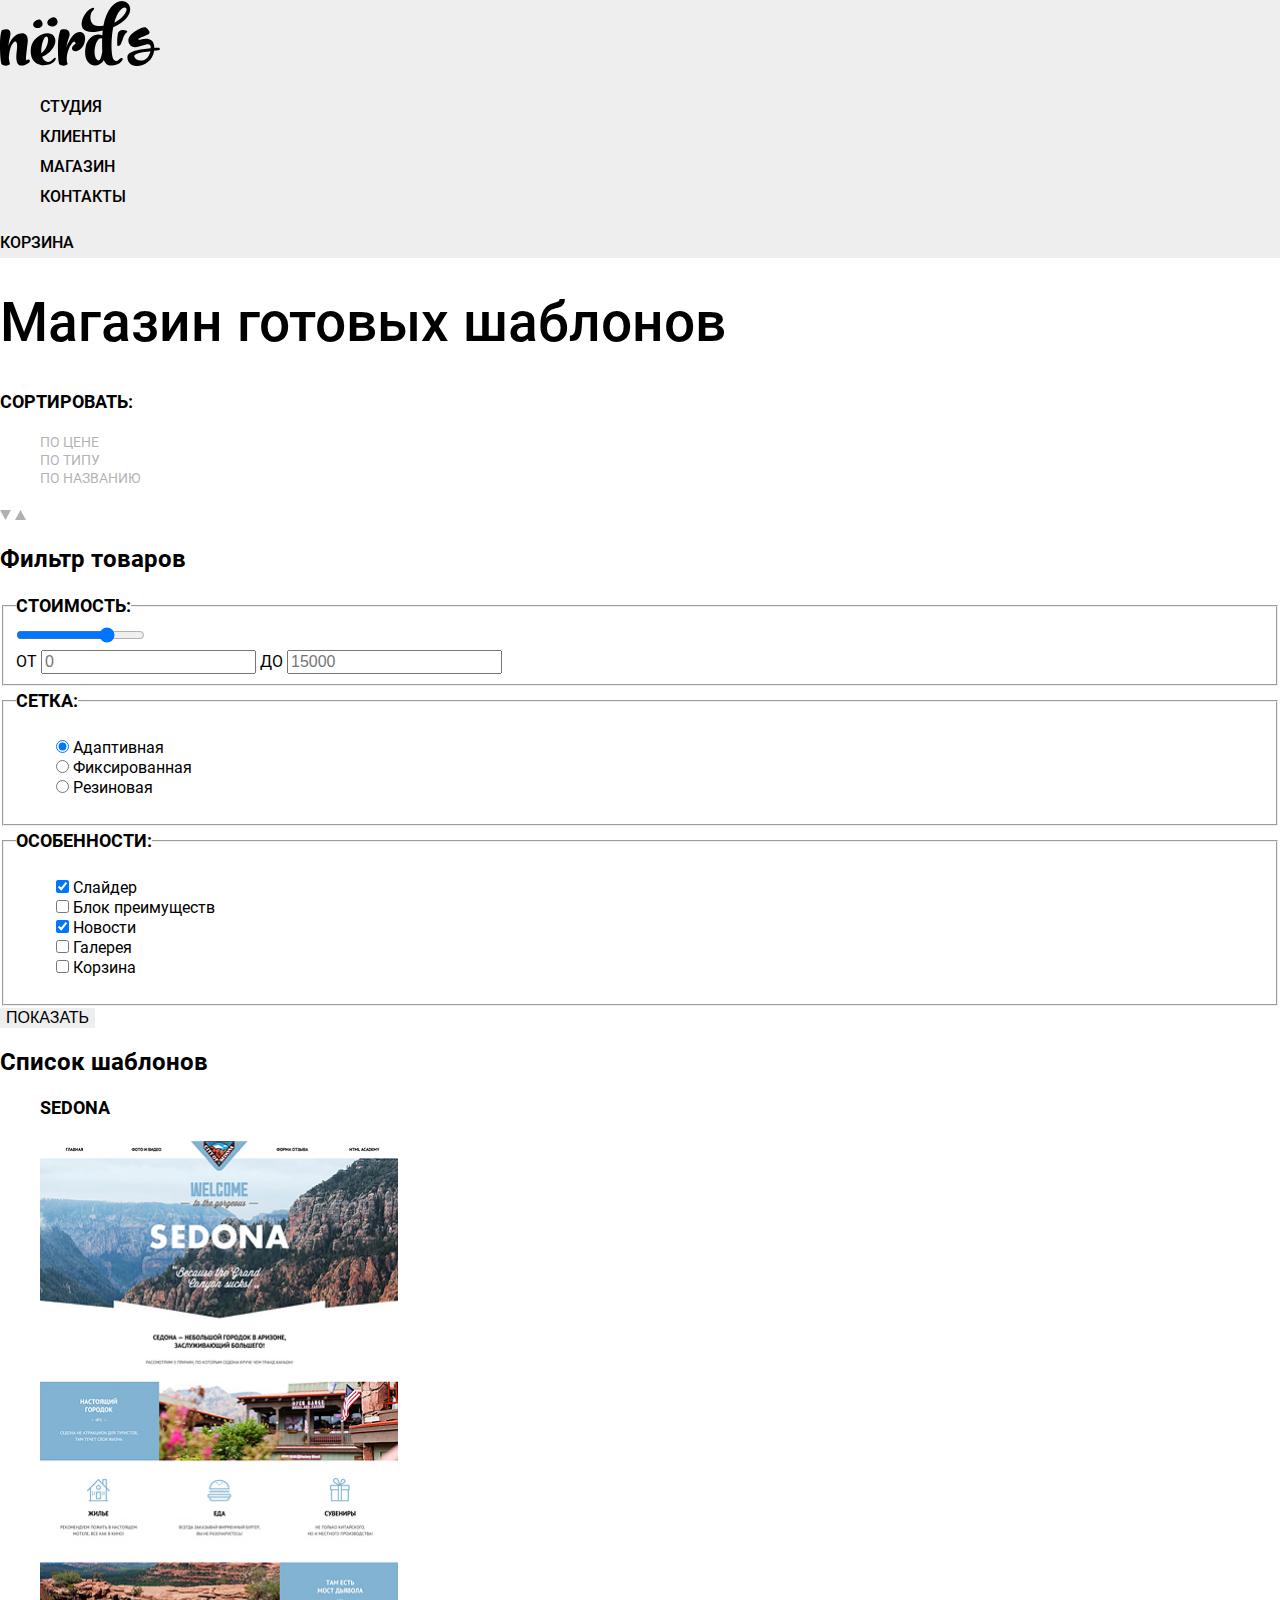
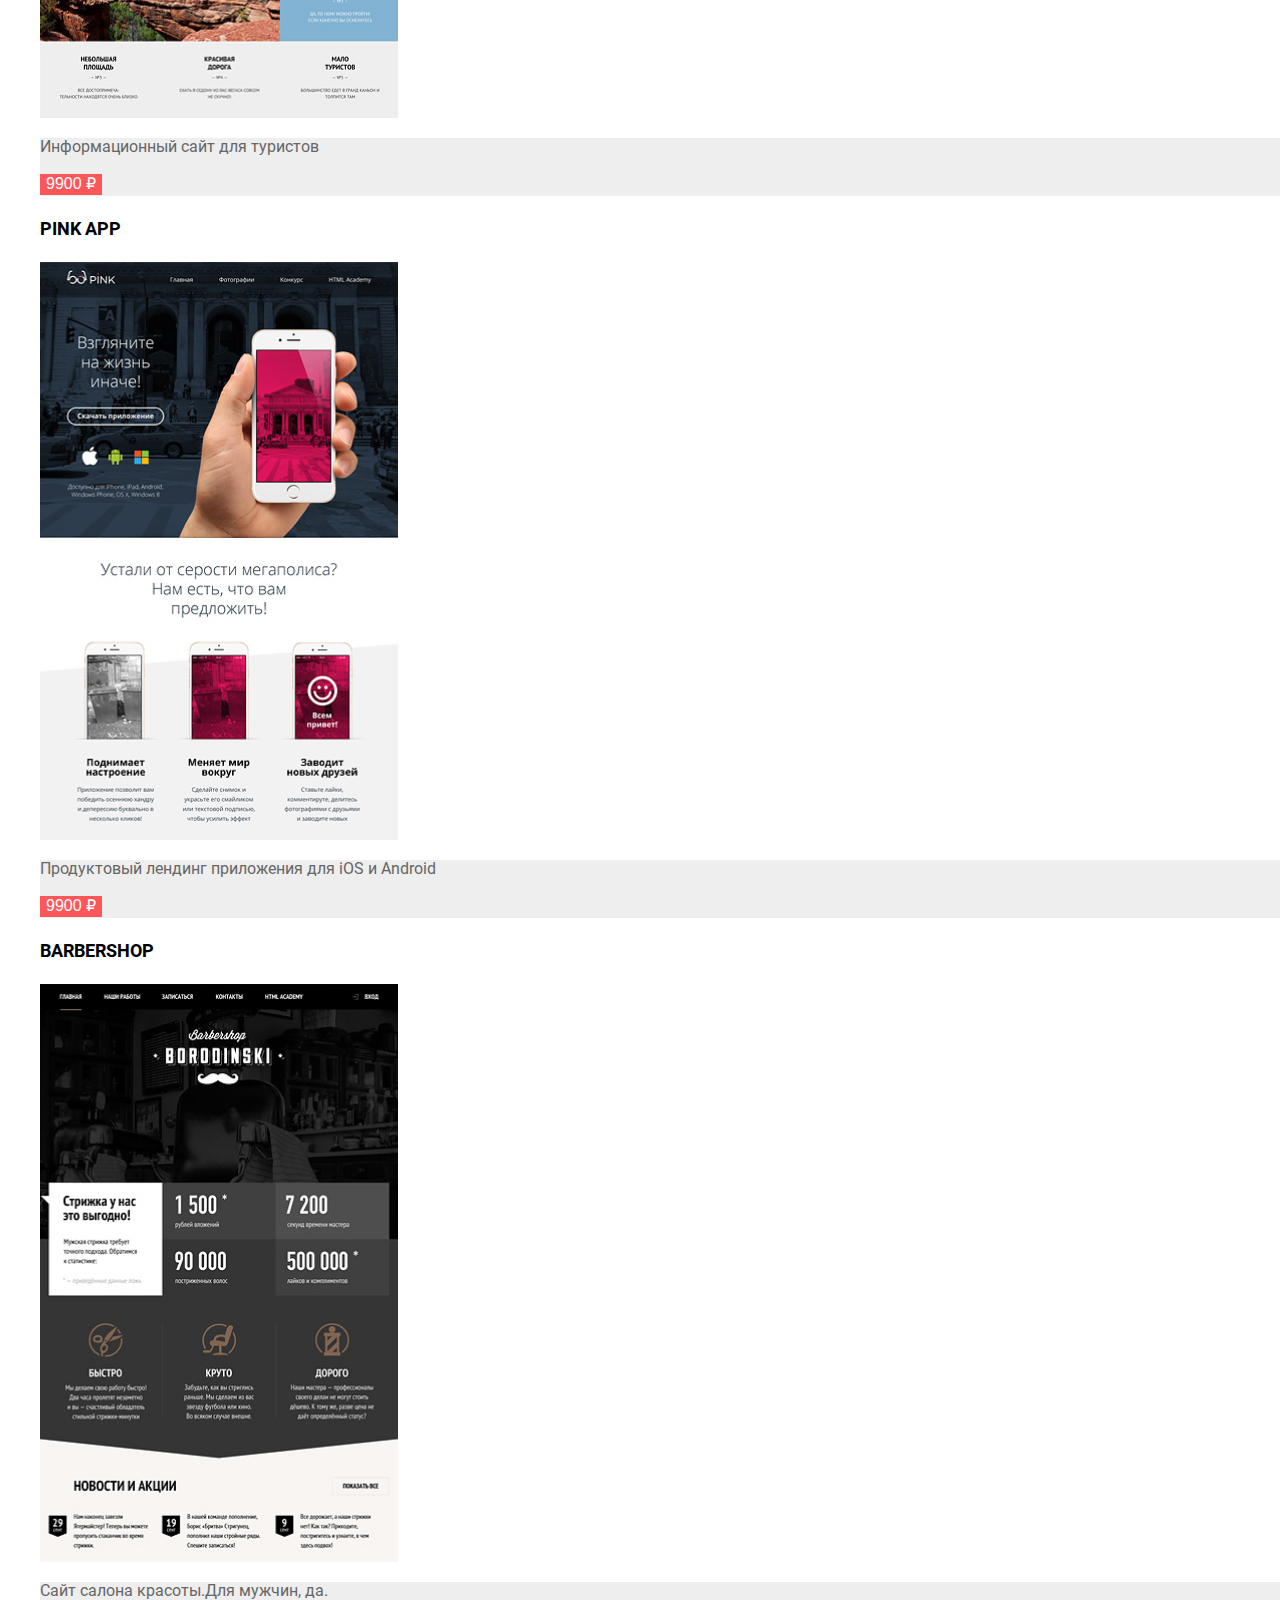
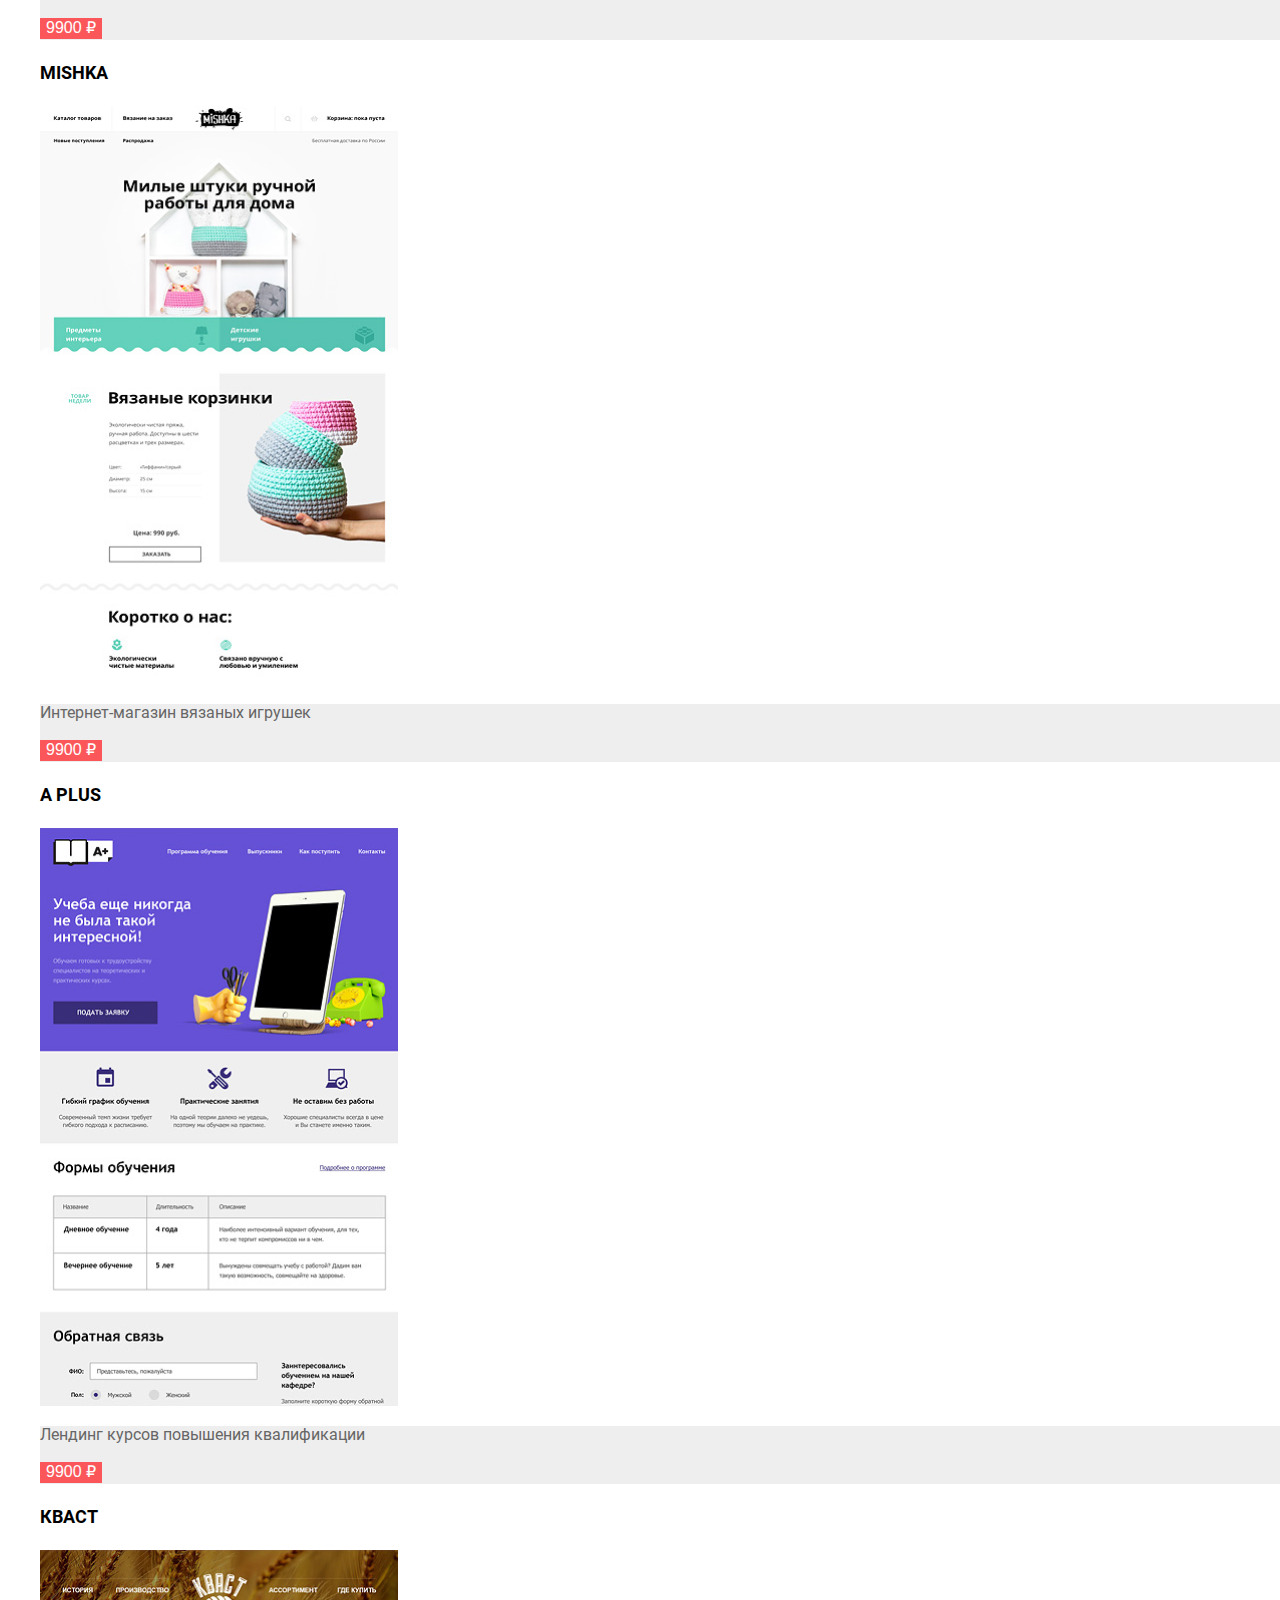
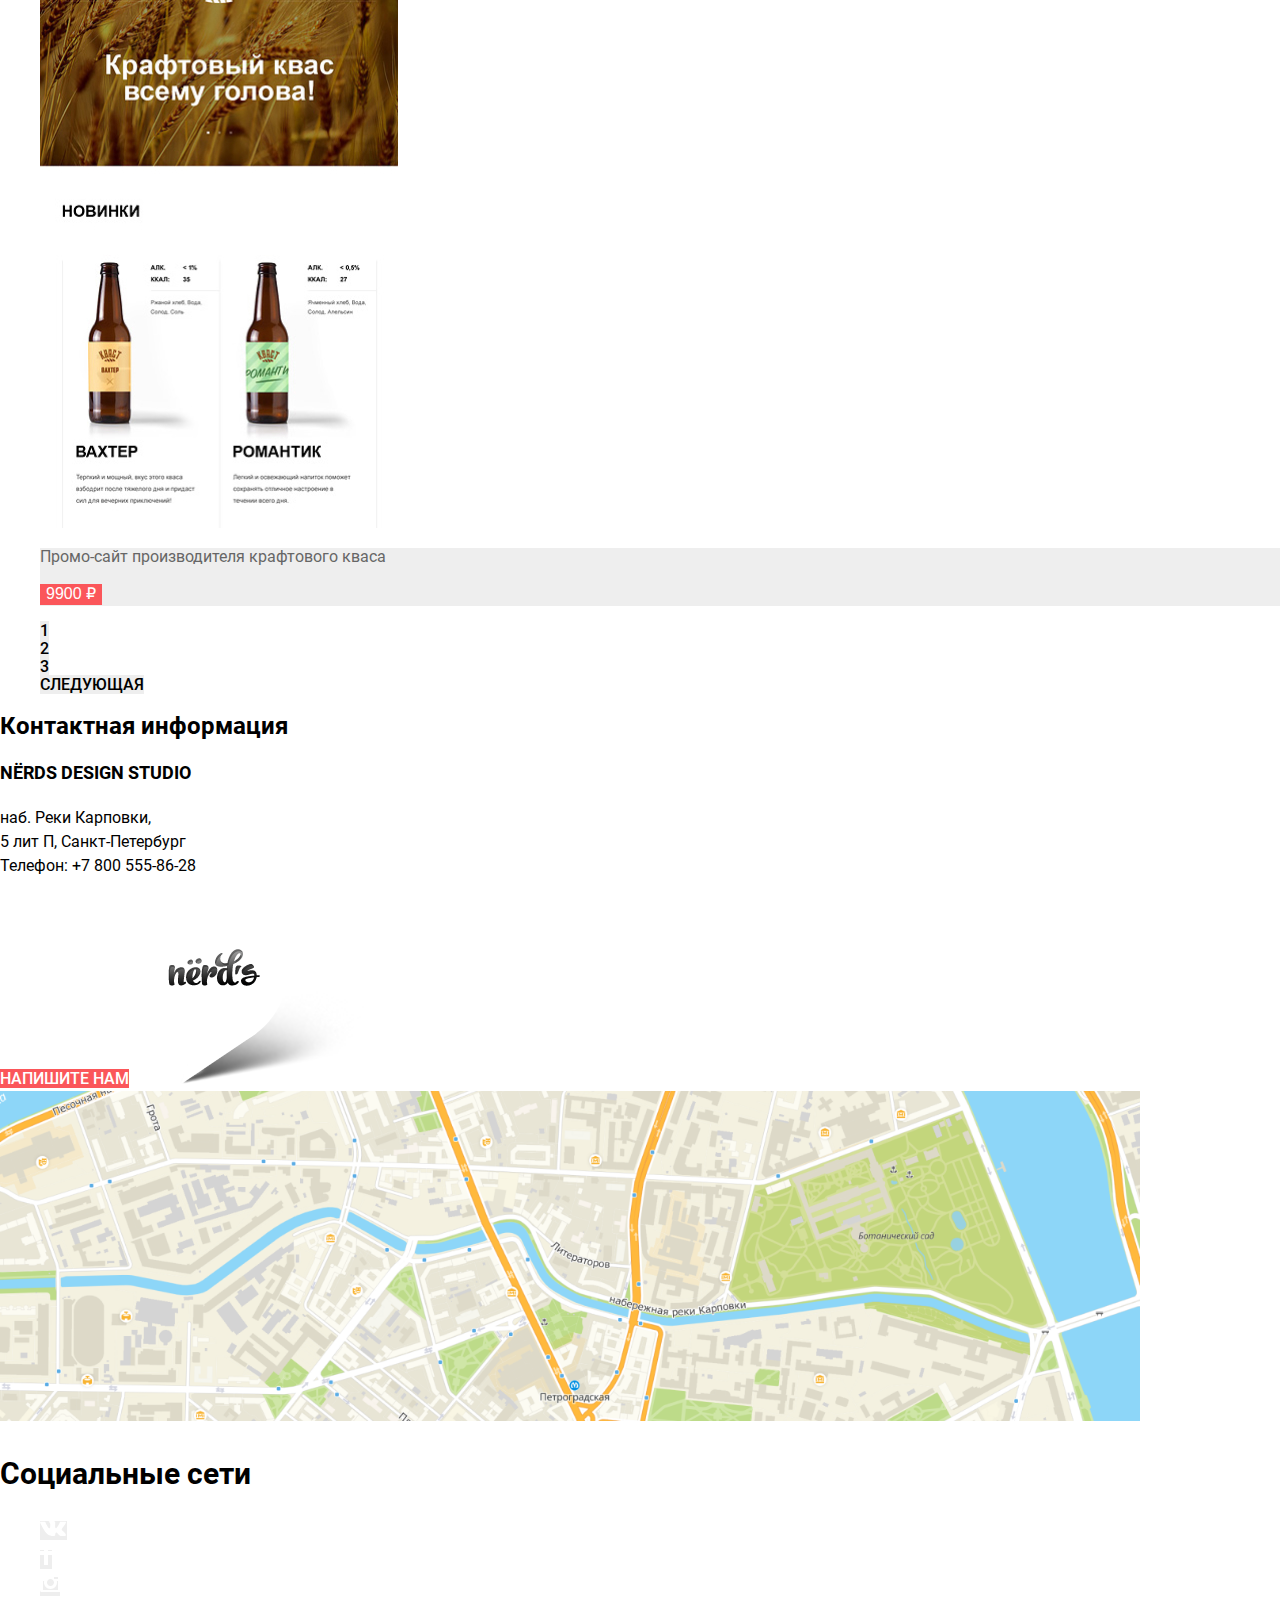
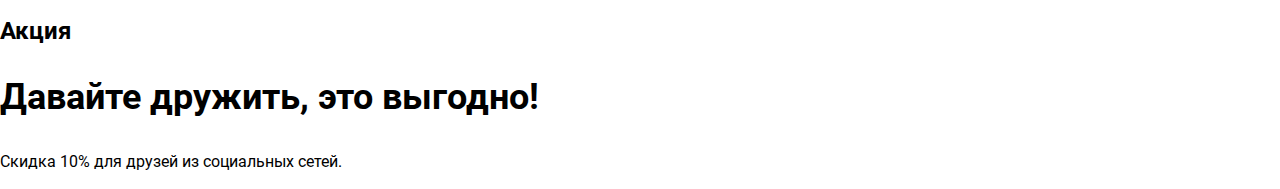
==== catalog.html @ 907a81f8 "стилизация страниц" ====
﻿<!DOCTYPE html>
<html class="page" lang="ru">
<head>
    <meta charset="utf-8">
    <title>HTML Academy: Нёрдс</title>
    <link href="normalize.css" rel="stylesheet">
    <link href="style.css" rel="stylesheet">
    <link rel="icon" href="favicon.ico">
    <link rel="icon" href="img/favicons/icon.svg" type="image/svg+xml">
    <link rel="apple-touch-icon" href="favicons/180.png">
    <link rel="manifest" href="manifest.webmanifest.js">
</head>
<body class="page-body">
    <header class="main-header">
        <nav class="main-navigation">
            <a class="main-header-logo" href="index.html">
                <img src="img/nerds-logo.svg" width="160" height="65" alt="Логотип Nerd's">
            </a>
            <ul class="site-navigation">
                <li><a>Студия</a></li>
                <li><a>Клиенты</a></li>
                <li><a class="current-page-selected">Магазин</a></li>
                <li><a>Контакты</a></li>
            </ul>
            <a class="basket-link" href="blank.html">Корзина</a>
        </nav>
    </header>

    <main class="page-catalog">
        <h1 class="page-title">Магазин готовых шаблонов</h1>
        <section class="sort">
            <h2 class="sorting-tag">Сортировать:</h2>
            <ul class="sort-list">
                <li class="sort-item selected"><a>По цене</a></li>
                <li class="sort-item"><a>По типу</a></li>
                <li class="sort-item"><a>По названию</a></li>
            </ul>
            <svg class="sort-item selected" width="11" height="10" viewBox="0 0 11 10" alt="Стрелка вниз"><path d="M5.5 10L0 0H11" /></svg>
            <svg width="11" height="10" viewBox="0 0 11 10" alt="Стрелка вверх"><path d="M5.5 0L0 10H11L5.5 0Z"/></svg>
        </section>

        <section class="filters">
            <h2>Фильтр товаров</h2>
            <form class="filter" method="get" action="https://echo.htmlacademy.ru">
                <fieldset>
                    <legend class="sorting-tag">Стоимость:</legend>
                    <div class="slide-container">
                        <input type="range" min="0" max="15000" value="11000" class="slider" id="product-range">
                    </div>
                    <div class="slide-range">
                    <label for="min-value">От</label>
                    <input id="min-value" type="search" name="min-value" placeholder="0">
                    <label for="min-value">До</label>
                    <input id="max-value" type="search" name="max-value" placeholder="15000">
                    </div>
                </fieldset>

                <fieldset>
                    <legend class="sorting-tag">Сетка:</legend>
                    <ul>
                        <li class="filter-option">
                            <input class="filter-input-radio filter-input" type="radio" name="adapt" value="adaptive" id="filter-adapt" checked>
                            <label for="filter-adapt">Адаптивная</label>
                        </li>
                        <li class="filter-option">
                            <input class="filter-input-radio filter-input" type="radio" name="fix" value="fixed" id="filter-fix">
                            <label for="filter-fix">Фиксированная</label>
                        </li>
                        <li class="filter-option">
                            <input class="filter-input-radio filter-input" type="radio" name="rubber" value="changing" id="filter-rubber">
                            <label for="filter-rubber">Резиновая</label>
                        </li>
                    </ul>
                </fieldset>

                <fieldset>
                    <legend class="sorting-tag">Особенности:</legend>
                    <ul>
                        <li class="filter-option">
                            <input class="filter-input-checkbox filter-input" type="checkbox" name="slider" id="filter-slider" checked>
                            <label for="filter-slider">Слайдер</label>
                        </li>
                        <li class="filter-option">
                            <input class="filter-input-checkbox filter-input" type="checkbox" name="advantages" id="filter-advantages">
                            <label for="filter-advantages">Блок преимуществ</label>
                        </li>
                        <li class="filter-option">
                            <input class="filter-input-checkbox filter-input" type="checkbox" name="news" id="filter-news" checked>
                            <label for="filter-news">Новости</label>
                        </li>
                        <li class="filter-option">
                            <input class="filter-input-checkbox filter-input" type="checkbox" name="gallery" id="filter-gallery">
                            <label for="filter-gallery">Галерея</label>
                        </li>
                        <li class="filter-option">
                            <input class="filter-input-checkbox filter-input" type="checkbox" name="cart" id="filter-cart">
                            <label for="filter-cart">Корзина</label>
                        </li>
                    </ul>
                </fieldset>
                <button class="filter-button" type="submit">Показать</button>
            </form>
        </section>

        <section class="catalog">
            <h2>Список шаблонов</h2>
            <ul class="catalog-list">
                <li class="catalog-item">
                    <h3 class="catalog-item-title"><a href="product.html">Sedona</a></h3>
                    <p class="catalog-item-image">
                        <img src="img/img-sedona.jpg" width="358" height="578" alt="Шаблон сайта «Sedona»">
                    </p>
                    <div class="catalog-background">
                        <p>Информационный сайт для туристов</p>
                        <button class="button" type="button">9900 ₽</button>
                    </div>
                </li>
                <li class="catalog-item">
                    <h3 class="catalog-item-title"><a href="product.html">Pink App</a></h3>
                    <p class="catalog-item-image">
                        <img src="img/img-pink.jpg" width="358" height="578" alt="Шаблон продуктового лендинга приложения «Pink App»">
                    </p>
                    <div class="catalog-background">
                        <p> Продуктовый лендинг приложения для iOS и Android </p>
                        <button class="button" type="button">9900 ₽</button>
                    </div>
                </li>
                <li class="catalog-item">
                    <h3 class="catalog-item-title"><a href="product.html">Barbershop</a></h3>
                    <p class="catalog-item-image">
                        <img src="img/img-barbershop.jpg" width="358" height="578" alt="Шаблон сайта «Borodinski»">
                    </p>
                    <div class="catalog-background">
                        <p>Сайт салона красоты.Для мужчин, да.</p>
                        <button class="button" type="button">9900 ₽</button>
                    </div>
                </li>
                <li class="catalog-item">
                    <h3 class="catalog-item-title"><a href="product.html">Mishka</a></h3>
                    <p class="catalog-item-image">
                        <img src="img/img-mishka.jpg" width="358" height="578" alt="Шаблон сайта «Mishka">
                    </p>
                    <div class="catalog-background">
                        <p> Интернет-магазин вязаных игрушек </p>
                        <button class="button" type="button">9900 ₽</button>
                    </div>
                </li>
                <li class="catalog-item">
                    <h3 class="catalog-item-title"><a href="product.html">A Plus</a></h3>
                    <p class="catalog-item-image">
                        <img src="img/img-aplus.jpg" width="358" height="578" alt="Шаблон сайта «A+»">
                    </p>
                    <div class="catalog-background">
                        <p>Лендинг курсов повышения квалификации </p>
                        <button class="button" type="button">9900 ₽</button>
                    </div>
                </li>
                <li class="catalog-item">
                    <h3 class="catalog-item-title"><a href="product.html">Кваст</a></h3>
                    <p class="catalog-item-image">
                        <img src="img/img-kvast.jpg" width="358" height="578" alt="Шаблон промо-сайта «Кваст»">
                    </p>
                    <div class="catalog-background">
                        <p>Промо-сайт производителя крафтового кваса </p>
                        <button class="button" type="button">9900 ₽</button>
                    </div>
                </li>
            </ul>
            <ul class="pagination-list">
                <li class="pagination-item current">
                    <a >1</a>
                </li>
                <li class="pagination-item">
                    <a href="#">2</a>
                </li>
                <li class="pagination-item">
                    <a href="#">3</a>
                </li>
                <li class="pagination-item next">
                    <a href="#">Следующая</a>
                </li>
            </ul>
        </section>
    </main>

<footer class="main-footer">
    <section class="footer-contacts">
        <h2>Контактная информация</h2>
        <h3>NЁRDS DESIGN STUDIO</h3>
        <p>
            наб. Реки Карповки,<br>
            5 лит П, Санкт-Петербург<br>
            Телефон: <a class="footer-phone" href="tel:+78005558628">+7 800 555-86-28</a>
        </p>
        <a class="button" href="blank.html">Напишите нам</a>
        <img src="img/map-marker.png" width="231" height="190" alt="Логотип на карте">
        <img src="img/map.png" width="1140" height="416" alt="Карта">

    </section>
    <section class="footer-social">
        <h2>Социальные сети</h2>
        <ul>
            <li>
                <a class="social-button" href="#" title="Вконтакте">
                    <svg width="27" height="15" viewBox="0 0 27 15"><path d="M16.138 11.51C17.094 11.201 18.318 13.55 19.621 14.449C20.599 15.13 21.348 14.983 21.348 14.983L24.821 14.933C24.821 14.933 26.636 14.821 25.778 13.379C25.707 13.259 25.275 12.31 23.193 10.357C21.016 8.31404 21.311 8.64504 23.932 5.11304C25.529 2.96004 26.168 1.64504 25.968 1.08504C25.776 0.546037 24.603 0.686037 24.603 0.686037L20.69 0.713037C20.309 0.714037 19.986 0.832037 19.839 1.22804C19.836 1.23204 19.218 2.89404 18.394 4.30704C16.653 7.29604 15.958 7.45504 15.67 7.26804C15.009 6.83504 15.176 5.53104 15.176 4.60404C15.176 1.70704 15.608 0.499037 14.33 0.187037C13.903 0.0830374 13.591 0.0150374 12.502 0.00503741C11.11 -0.0159626 9.92797 0.00503743 9.25797 0.334037C8.81297 0.557037 8.47197 1.04604 8.67897 1.07404C8.93897 1.10904 9.52197 1.23404 9.83397 1.66004C10.235 2.21204 10.223 3.44904 10.223 3.44904C10.223 3.44904 10.452 6.86004 9.68297 7.28304C9.15497 7.57304 8.43297 6.98104 6.87997 4.26704C6.08697 2.87904 5.48797 1.34504 5.48797 1.34504C5.48797 1.34504 5.37197 1.06004 5.16197 0.904037C4.91197 0.719037 4.56197 0.660037 4.56197 0.660037L0.84797 0.684037C0.84797 0.684037 0.28997 0.700037 0.0849697 0.946037C-0.0970303 1.16404 0.0699697 1.61404 0.0699697 1.61404C0.0699697 1.61404 2.97897 8.49504 6.27297 11.961C9.29297 15.143 12.725 14.932 12.725 14.932H14.28C14.28 14.932 14.749 14.878 14.989 14.62C15.213 14.38 15.203 13.929 15.203 13.929C15.203 13.929 15.172 11.82 16.138 11.51Z"/></svg>
                </a>
            </li>
            <li>
                <a class="social-button" href="#" title="Фейсбук">
                    <svg width="12" height="22" viewBox="0 0 12 22"><path d="M12 4V0H8C5.79086 0 4 1.79086 4 4V8H0V12H4V22H8V12H12V8H8V4H12Z"/></svg>
                </a>
            </li>
            <li>
                <a class="social-button" href="#" title="Инстаграм">
                    <svg width="20" height="20" viewBox="0 0 20 20"><path fill-rule="evenodd" clip-rule="evenodd" d="M3 0H18C19.65 0 21 1.35 21 3V18C21 19.65 19.65 21 18 21H3C1.35 21 0 19.65 0 18V3C0 1.35 1.35 0 3 0ZM14 10.5C14 8.57 12.43 7 10.5 7C8.57 7 7 8.57 7 10.5C7 12.43 8.57 14 10.5 14C12.43 14 14 12.43 14 10.5ZM3 18V9H4.181C4.0626 9.49127 4.00186 9.99467 4 10.5C4 14.0899 6.91015 17 10.5 17C14.0899 17 17 14.0899 17 10.5C16.9986 9.99464 16.9379 9.49118 16.819 9H18V18H3ZM14 7H18V3H14V7Z"/></svg>
                </a>
            </li>
        </ul>
    </section>
    <section class="discount">
        <h2>Акция</h2>
        <h3>Давайте дружить, это выгодно!</h3>
        <p>Скидка 10% для друзей из социальных сетей.</p>
    </section>
</footer>
</body>
</html>
---- style.css ----
@font-face {
  font-family: "Roboto";
  font-weight: 400;
  src: local("Roboto"), url("fonts/roboto.woff2") format("woff2"), url("fonts/roboto.woff") format("woff");
}

@font-face {
  font-family: "Roboto";
  font-weight: 500;
  src: local("Roboto Medium"), url("fonts/robotomedium.woff2") format("woff2"), url("fonts/robotomedium.woff") format("woff");
}

@font-face {
  font-family: "Roboto";
  font-weight: 700;
  src: local("Roboto Bold"), url("fonts/robotobold.woff2") format("woff2"), url("fonts/robotobold.woff") format("woff");
}

:root {
  --basic-grey: #EEEEEE;
  --basic-light-grey: #666666;
  --basic-black: #000000;
  --basic-red: #FB565A;
  --basic-green: #00CA74;
  --basic-yellow: #EFC849;
  --basic-white: #ffffff;
  --basic-dark-grey: #4D4D4D;
  --special-red: #E74246;
  --special-red-click: #D7373B;
  --special-green: #00BC6C;
  --special-green-click: #00AA62;
  --special-yellow: #EAB534;
  --special-yellow-click: #E5A722;
  --special-filter-grey: #DFDFDF;
  --special-filter-grey-click: #D5D5D5;
}

body {
  min-width: 960px;
  font-size: 16px;
  line-height: 24px;
  margin: 0;
  padding: 0;
  font-family: "Roboto", "Arial", sans-serif;
  font-weight: 400;
  color: var(--basic-black);
  background-color: var(--basic-white);
}

a {
  text-decoration: none;
  color: var(--basic-black);
  text-transform: uppercase;
}

img {
  max-width: 100%;
  height: auto;
}

svg {
  fill: currentColor;
}

/* Main navigation */
.main-header {
  background-color: var(--basic-grey);
}

.main-navigation {
  font-weight: 500;
  line-height: 30px;
}

.site-navigation {
  list-style: none;
}

.site-navigation a:hover {
  color: var(--basic-red);
}

.site-navigation li:active {
  color: var(--basic-black);
  opacity: 0.3;
}

.basket-link:active {
  color: var(--basic-black);
  opacity: 0.3;
}

.basket-link:hover {
  color: var(--basic-red);
}

/* slider */
.slider {
  background-color: var(--basic-grey);
}
.slider-list {
  list-style: none;
}

.slider-item {
  text-align: left;
}

.slider-item h3 {
  font-weight: 500;
  font-size: 55px;
  line-height: 55px;
}

/* products */
.products-list {
  list-style: none;
}

.product-item h3 {
  font-weight: 700;
  font-size: 24px;
  line-height: 30px;
  text-transform: uppercase;
}

/* index-columns */

.index-columns h2 {
  font-weight: 500;
  font-size: 45px;
  line-height: 45px;
}

.index-columns h3 {
  font-weight: 700;
  text-transform: uppercase;
}

.advantages-list span {
  font-weight: 700;
  font-size: 26px;
  line-height: 40px;
}

.advantages p{
  font-size: 16px;
}

.advantages-item_number {
  font-weight: 700;
  font-size: 45px;
  line-height: 64px;
}

.advantages-list {
  list-style: none;
}

/* clients list */
.clients-list {
  list-style: none;
}

/* catalog */

.page-title {
  font-weight: 500;
  font-size: 55px;
  line-height: 55px;
}

.sorting-tag {
  font-weight: 700;
  font-size: 18px;
  line-height: 30px;
  text-transform: uppercase;
}

/* filter sort + checkbox lineheight 20  */

.sort-list {
  list-style: none;
}

.sort-item {
  font-size: 14px;
  line-height: 18px;
  text-transform: uppercase;
  opacity: 0.3;
}

.sort-item:hover {
  opacity: 0.6;
}

.sort-item:active {
  opacity: 1;
}

.sort svg {
  opacity: 0.3;
}

.sort svg:hover {
  opacity: 0.6;
}

.sort svg:active {
  opacity: 1;
}

.slide-range label{
  line-height: 22px;
  text-transform: uppercase;
}

.filter ul {
  list-style: none;
  line-height: 20px;
}

.catalog-list {
  list-style: none;

}
.catalog-item-title {
  font-weight: 700;
  font-size: 18px;
  line-height: 30px;
  text-transform: uppercase;
}

.catalog-list p {
  color: var(--basic-light-grey);
  line-height: 18px;
}

.catalog-background {
  background-color: var(--basic-grey);
}

.catalog-item-title a:hover {
   color: var(--basic-red);
}

.catalog-item-title a:active {
   color: var(--basic-black);
   opacity: 0.3;
}

.pagination-list {
  list-style: none;
  font-weight: 500;
  line-height: 18px;
}

.pagination-item a {
   background-color:var(--basic-grey);
}

.pagination-item current {
   background-color:var(--basic-white);
}

.pagination-item a:hover {
  background-color: var(--special-filter-grey);
}

.pagination-item a:active {
  background-color: var(--special-filter-grey-click);
}



/* Button */
.button {
  font-weight: 500;
  color: var(--basic-white);
  text-transform: uppercase;
  background-color: var(--basic-red);
  border: none;
}

.button:hover {
  background-color: var(--special-red);
}

.button:active {
  background-color: var(--special-red-click);

}

.button_green {
  background-color: var(--basic-green);
}

.button_green:hover {
  background-color: var(--special-green);
}

.button_green:active {
  background-color: var(--special-green-click);
}

.button_yellow {
  background-color: var(--basic-yellow);
}

.button_yellow:hover {
  background-color: var(--special-yellow);
}

.button_yellow:active {
  background-color: var(--special-yellow-click);
}

.filter-button {
  font-weight: 500;
  line-height: 18px;
  border: none;
  text-transform: uppercase;
  background-color: var(--basic-grey);
}

.filter-button:hover {
  background-color: var(--special-filter-grey);
}

.filter-button:hover {
  background-color: var(--special-filter-grey-click);
}

/* Main footer */

.main-footer h3 {
  font-weight: 700;
  font-size: 18px;
  line-height: 30px;
}

.footer-social ul {
  list-style: none;
}

.footer-social h2 {
  font-size: 30px;
  line-height: 42px;
}   

.discount h3 {
  font-weight: 700;
  font-size: 36px;
  line-height: 36px;
}

/* Social button */

.social-button {
  color: var(--basic-white);
  background-color: var(--basic-grey);
}

.social-button:hover {
  background-color: var(--special-red);
}

.social-button:active {
  background-color: var(--special-red-click);  
}

.discount p {
  line-height: 22px;
}
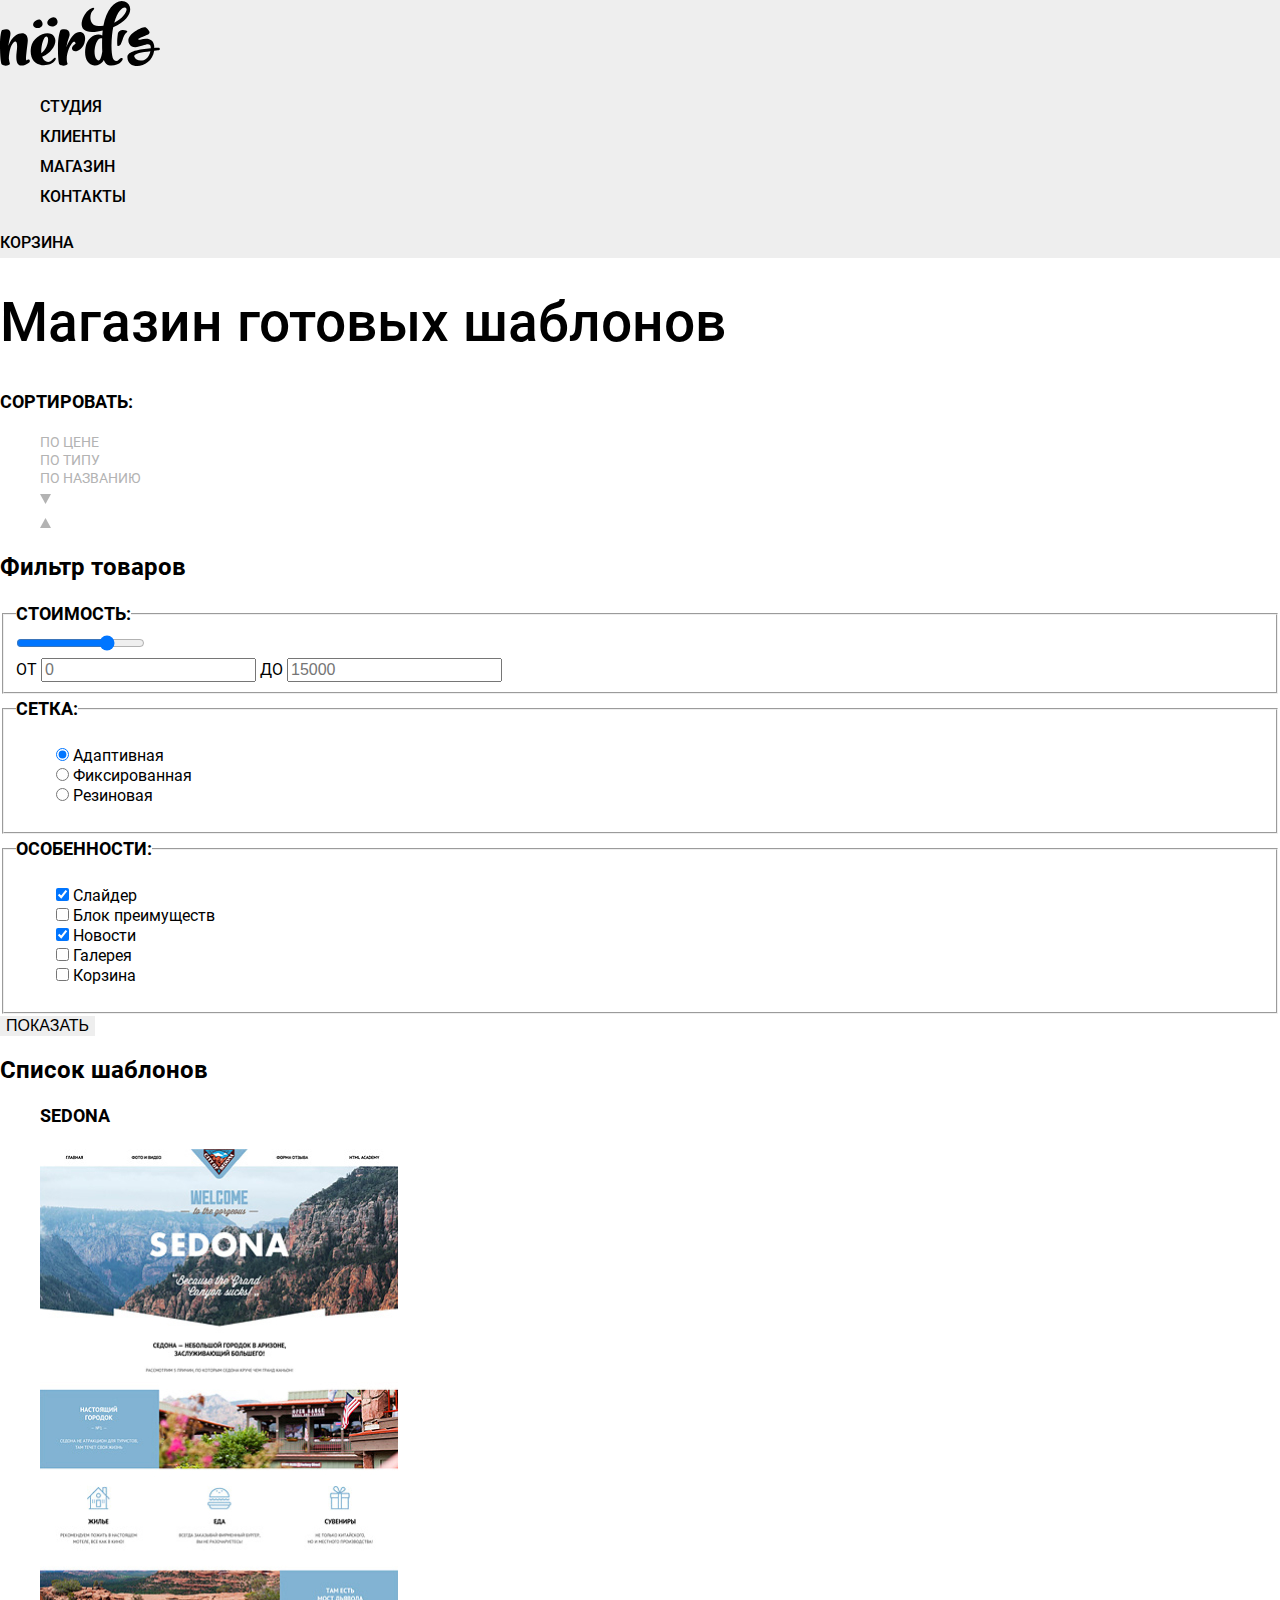
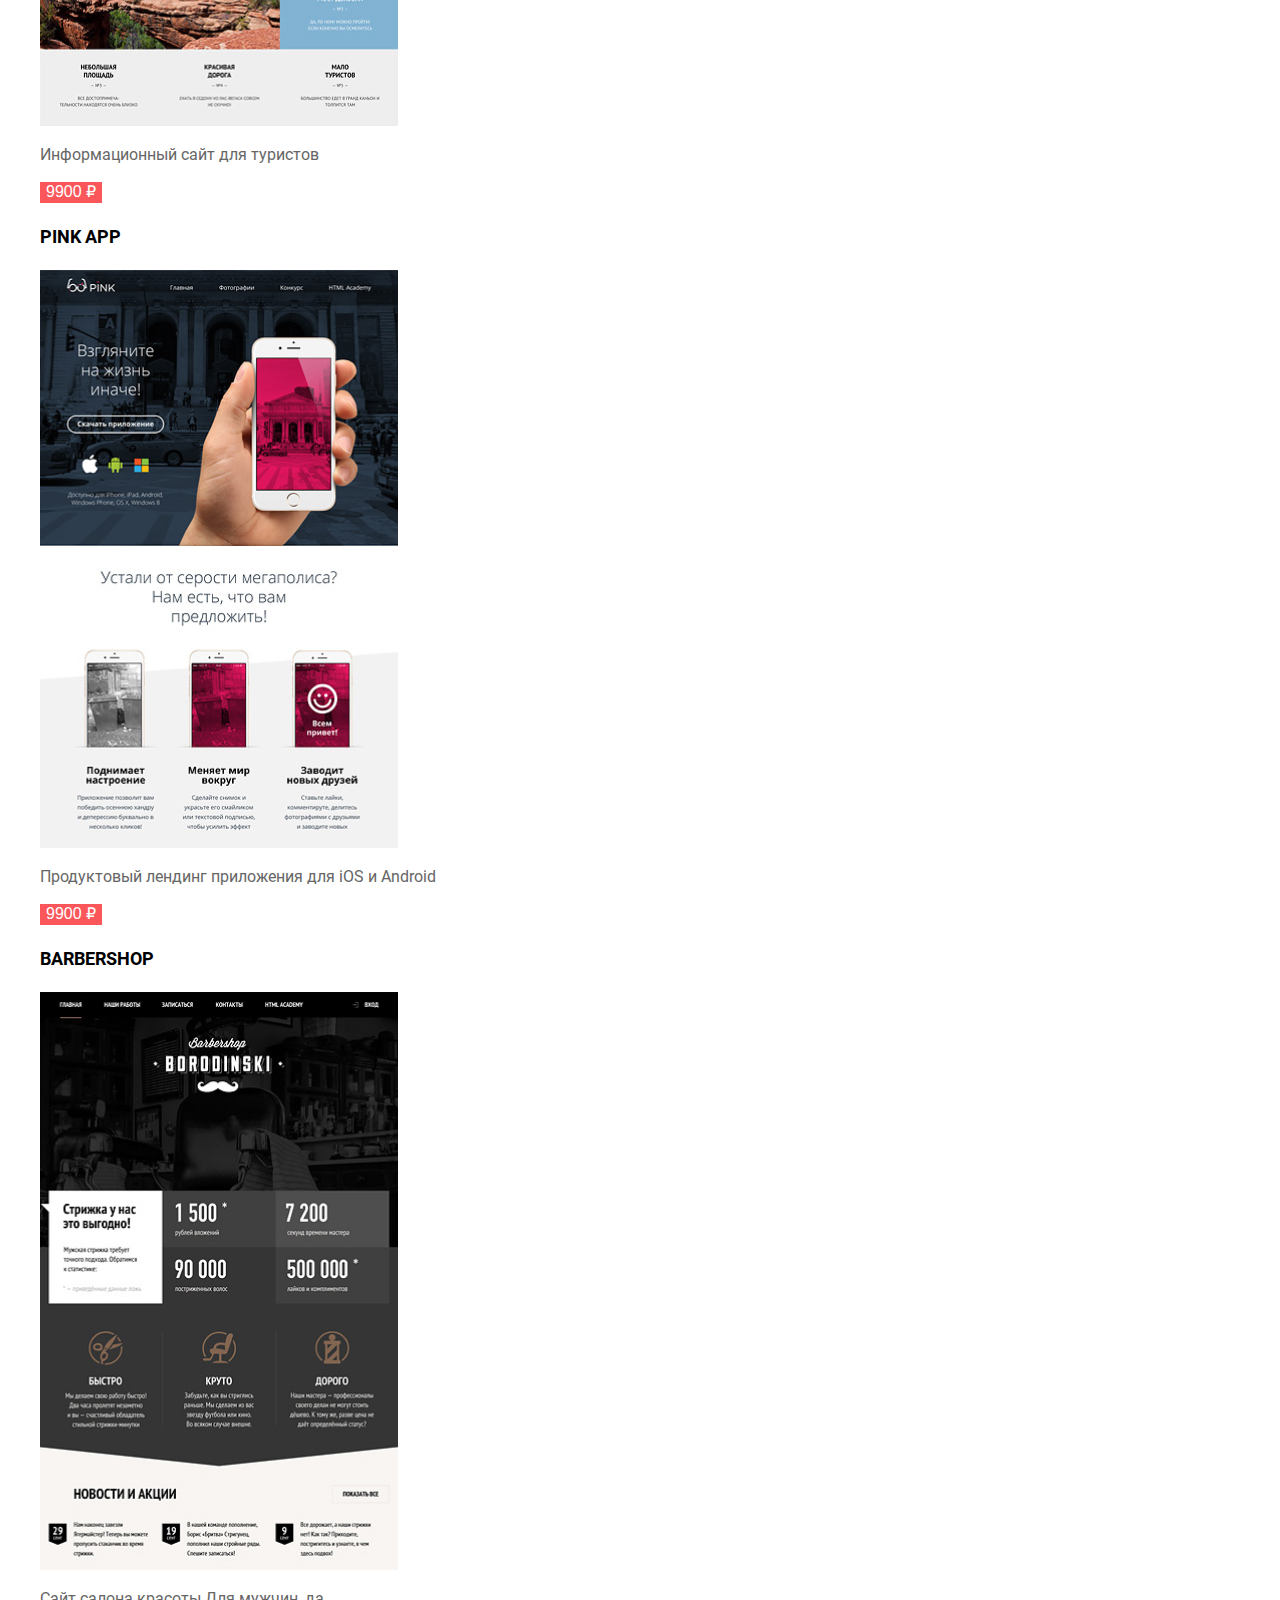
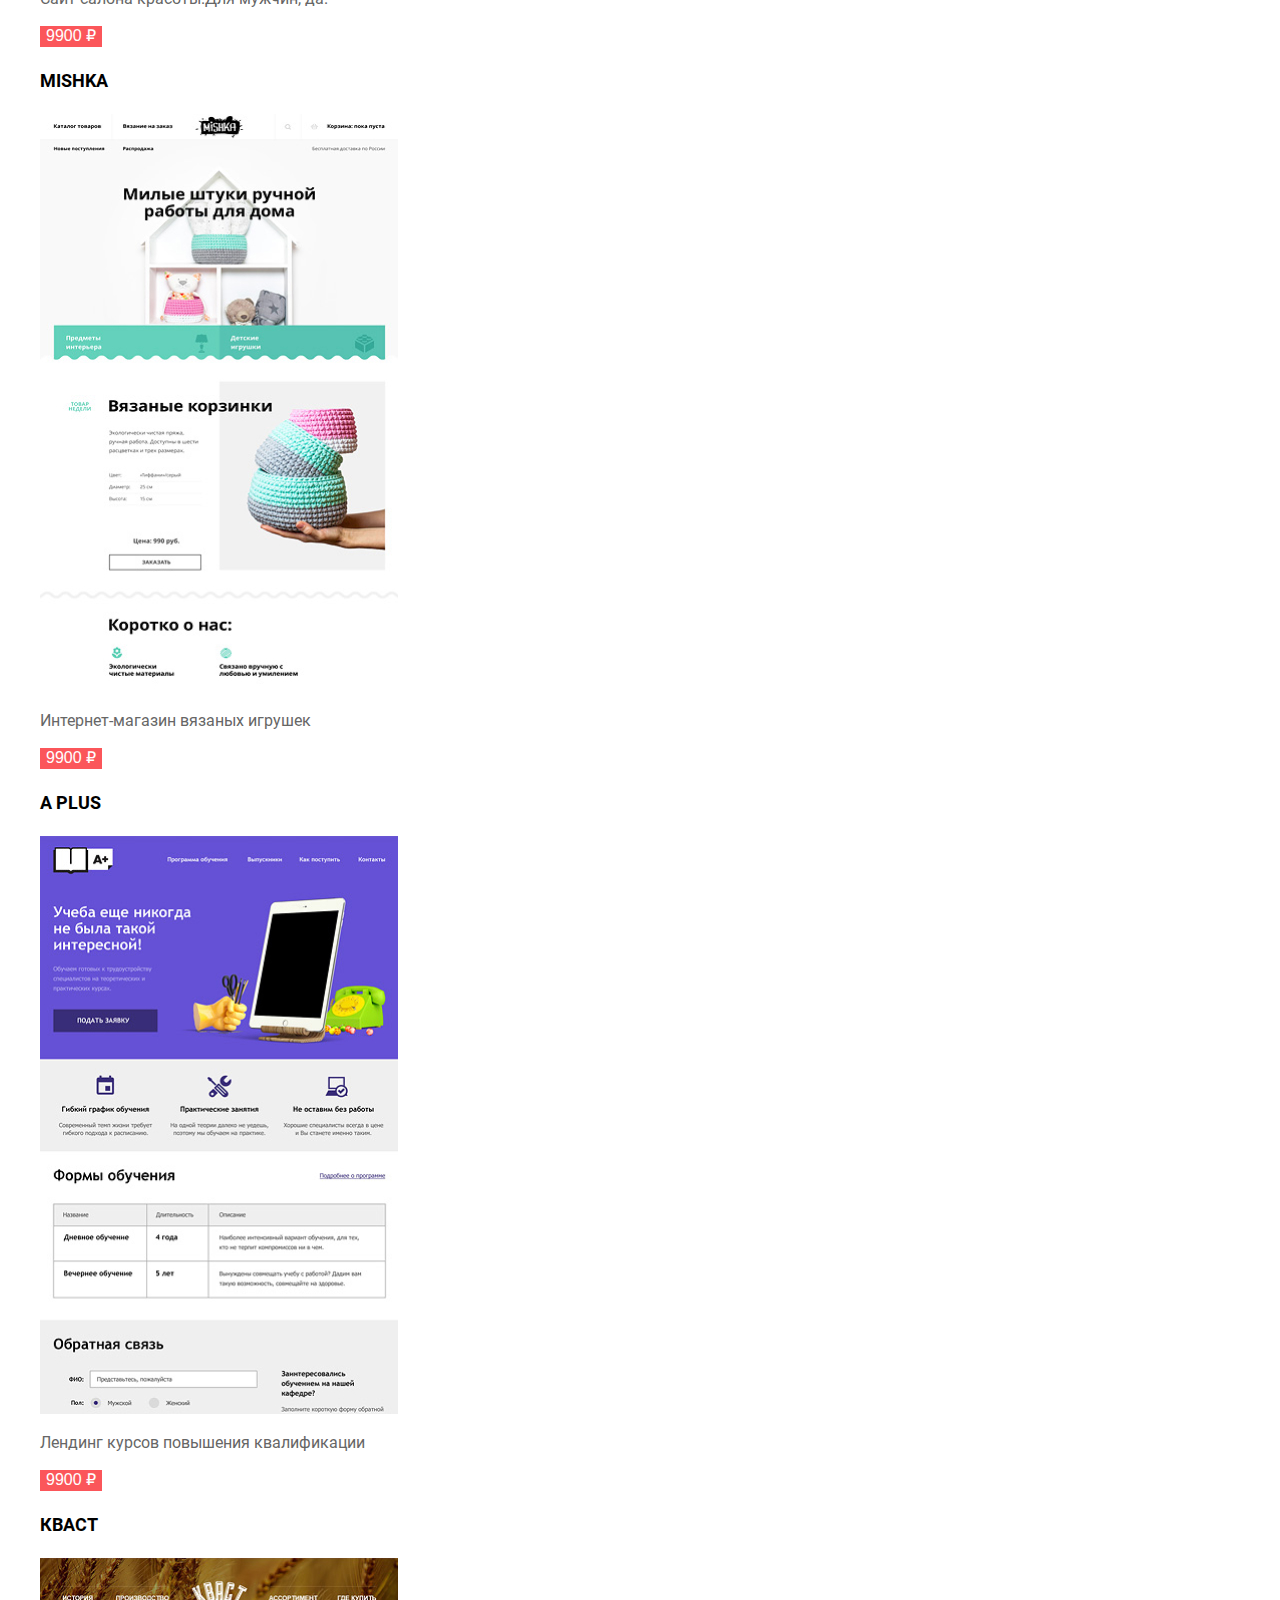
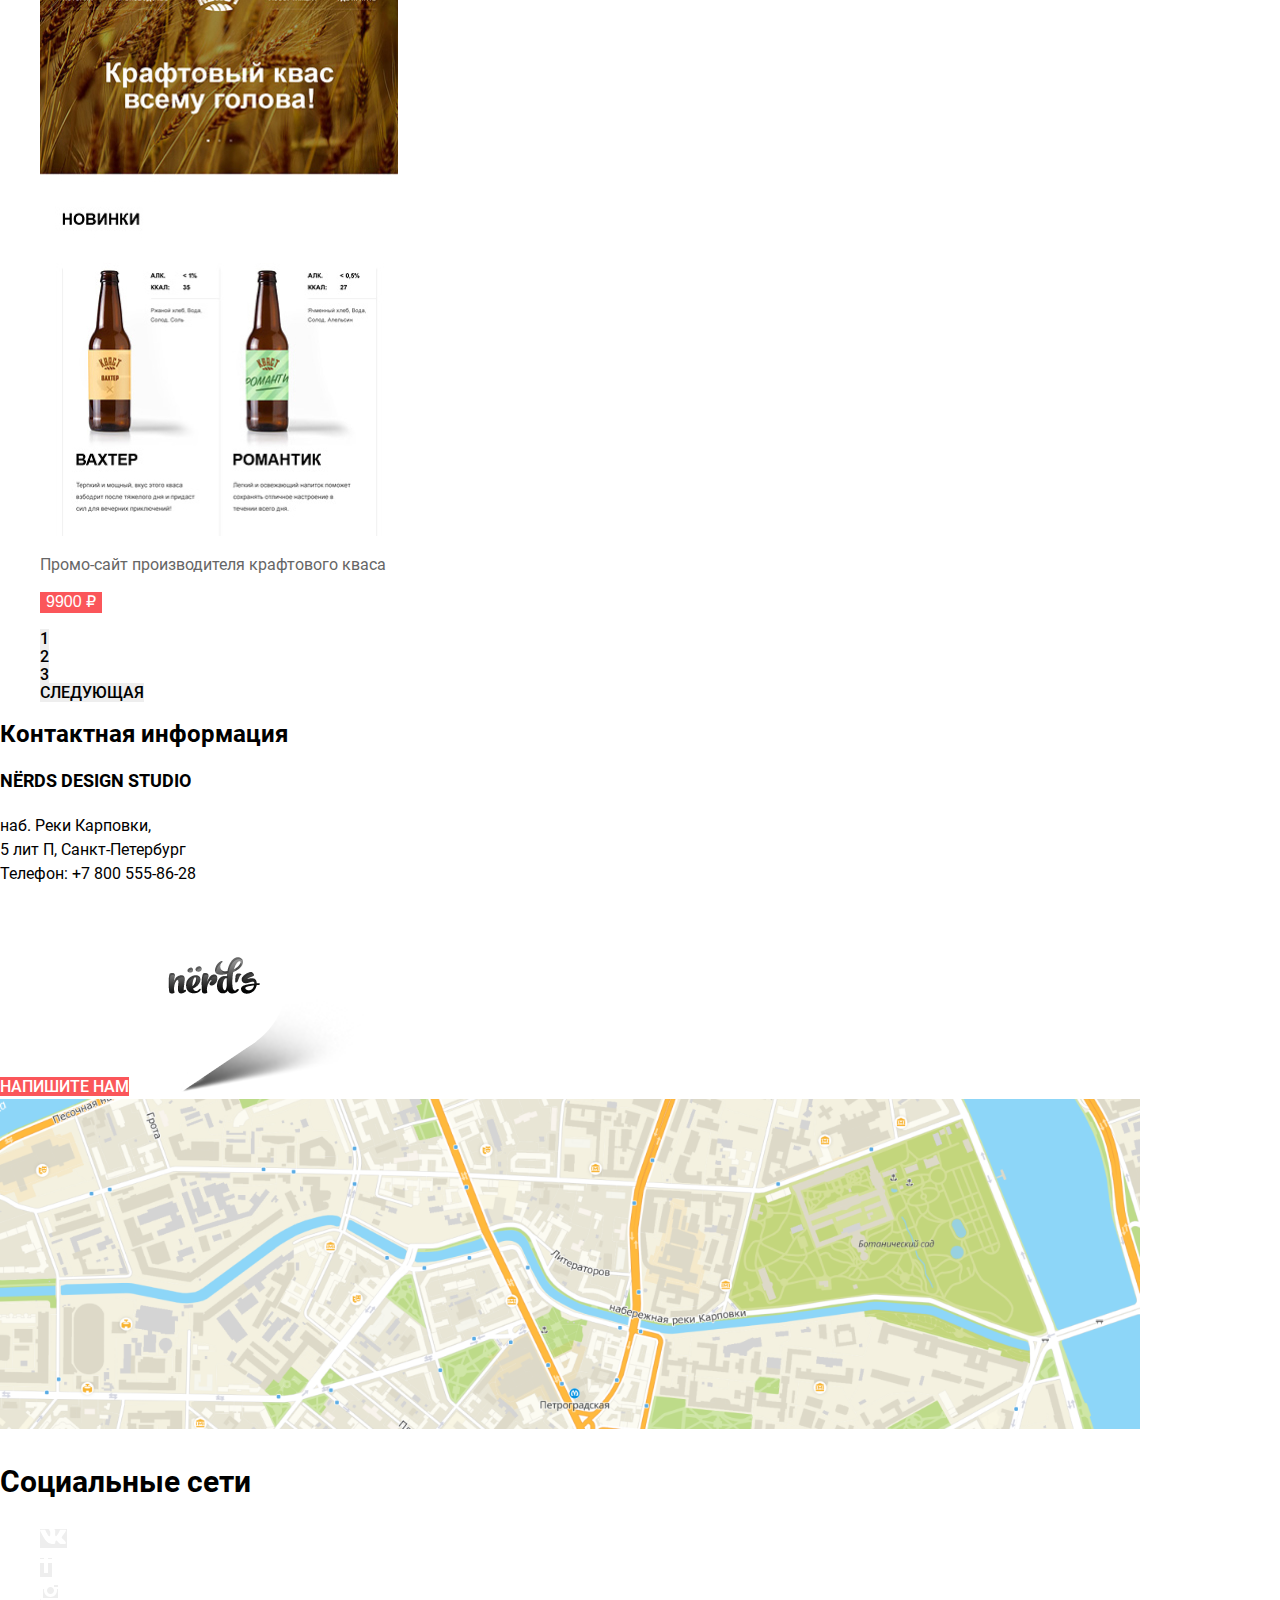
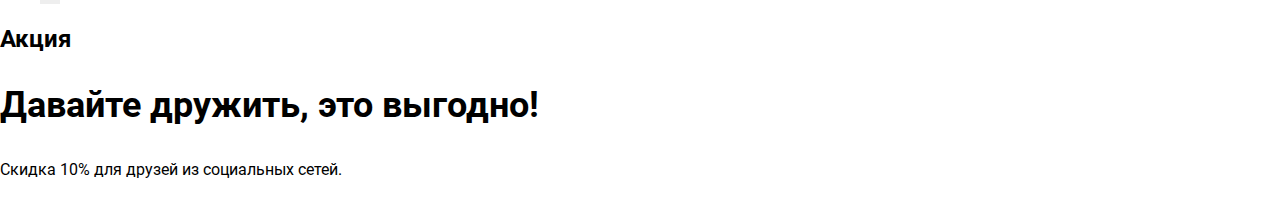
==== commit d9a6dfcd: "Стилизация страниц" ====
--- a/catalog.html
+++ b/catalog.html
@@ -17,10 +17,10 @@
                 <img src="img/nerds-logo.svg" width="160" height="65" alt="Логотип Nerd's">
             </a>
             <ul class="site-navigation">
-                <li><a>Студия</a></li>
-                <li><a>Клиенты</a></li>
-                <li><a class="current-page-selected">Магазин</a></li>
-                <li><a>Контакты</a></li>
+                <li><a href="blank.html">Студия</a></li>
+                <li><a href="blank.html">Клиенты</a></li>
+                <li class="current-page"><a>Магазин</a></li>
+                <li><a href="blank.html">Контакты</a></li>
             </ul>
             <a class="basket-link" href="blank.html">Корзина</a>
         </nav>
@@ -34,9 +34,9 @@
                 <li class="sort-item selected"><a>По цене</a></li>
                 <li class="sort-item"><a>По типу</a></li>
                 <li class="sort-item"><a>По названию</a></li>
-            </ul>
-            <svg class="sort-item selected" width="11" height="10" viewBox="0 0 11 10" alt="Стрелка вниз"><path d="M5.5 10L0 0H11" /></svg>
-            <svg width="11" height="10" viewBox="0 0 11 10" alt="Стрелка вверх"><path d="M5.5 0L0 10H11L5.5 0Z"/></svg>
+                <li><svg class="sort-item selected" width="11" height="10" viewBox="0 0 11 10" alt="Стрелка вниз"><path d="M5.5 10L0 0H11" /></svg></li>
+                <li><svg width="11" height="10" viewBox="0 0 11 10" alt="Стрелка вверх"><path d="M5.5 0L0 10H11L5.5 0Z" /></svg></li>
+            </ul>
         </section>
 
         <section class="filters">
@@ -110,7 +110,7 @@
                     <p class="catalog-item-image">
                         <img src="img/img-sedona.jpg" width="358" height="578" alt="Шаблон сайта «Sedona»">
                     </p>
-                    <div class="catalog-background">
+                    <div class="catalog-item-description">
                         <p>Информационный сайт для туристов</p>
                         <button class="button" type="button">9900 ₽</button>
                     </div>
@@ -120,7 +120,7 @@
                     <p class="catalog-item-image">
                         <img src="img/img-pink.jpg" width="358" height="578" alt="Шаблон продуктового лендинга приложения «Pink App»">
                     </p>
-                    <div class="catalog-background">
+                    <div class="catalog-item-description">
                         <p> Продуктовый лендинг приложения для iOS и Android </p>
                         <button class="button" type="button">9900 ₽</button>
                     </div>
@@ -130,7 +130,7 @@
                     <p class="catalog-item-image">
                         <img src="img/img-barbershop.jpg" width="358" height="578" alt="Шаблон сайта «Borodinski»">
                     </p>
-                    <div class="catalog-background">
+                    <div class="catalog-item-description">
                         <p>Сайт салона красоты.Для мужчин, да.</p>
                         <button class="button" type="button">9900 ₽</button>
                     </div>
@@ -140,7 +140,7 @@
                     <p class="catalog-item-image">
                         <img src="img/img-mishka.jpg" width="358" height="578" alt="Шаблон сайта «Mishka">
                     </p>
-                    <div class="catalog-background">
+                    <div class="catalog-item-description">
                         <p> Интернет-магазин вязаных игрушек </p>
                         <button class="button" type="button">9900 ₽</button>
                     </div>
@@ -150,7 +150,7 @@
                     <p class="catalog-item-image">
                         <img src="img/img-aplus.jpg" width="358" height="578" alt="Шаблон сайта «A+»">
                     </p>
-                    <div class="catalog-background">
+                    <div class="catalog-item-description">
                         <p>Лендинг курсов повышения квалификации </p>
                         <button class="button" type="button">9900 ₽</button>
                     </div>
@@ -160,7 +160,7 @@
                     <p class="catalog-item-image">
                         <img src="img/img-kvast.jpg" width="358" height="578" alt="Шаблон промо-сайта «Кваст»">
                     </p>
-                    <div class="catalog-background">
+                    <div class="catalog-item-description">
                         <p>Промо-сайт производителя крафтового кваса </p>
                         <button class="button" type="button">9900 ₽</button>
                     </div>
@@ -168,16 +168,16 @@
             </ul>
             <ul class="pagination-list">
                 <li class="pagination-item current">
-                    <a >1</a>
+                    <a><span>1</span></a>
                 </li>
                 <li class="pagination-item">
-                    <a href="#">2</a>
+                    <a href="#"><span>2</span></a>
                 </li>
                 <li class="pagination-item">
-                    <a href="#">3</a>
+                    <a href="#"><span>3</span></a>
                 </li>
                 <li class="pagination-item next">
-                    <a href="#">Следующая</a>
+                    <a href="#"><span>Следующая</span></a>
                 </li>
             </ul>
         </section>
--- a/style.css
+++ b/style.css
@@ -21,18 +21,23 @@
   --basic-light-grey: #666666;
   --basic-black: #000000;
   --basic-red: #FB565A;
+  --basic-red-click: #E37376;
   --basic-green: #00CA74;
   --basic-yellow: #EFC849;
   --basic-white: #ffffff;
   --basic-dark-grey: #4D4D4D;
+  --basic-grey-click: #B3B3B3;
   --special-red: #E74246;
   --special-red-click: #D7373B;
   --special-green: #00BC6C;
+  --basic-green-click: #4DC391;
   --special-green-click: #00AA62;
   --special-yellow: #EAB534;
   --special-yellow-click: #E5A722;
+  --basic-yellow-click: #EDC164;
   --special-filter-grey: #DFDFDF;
   --special-filter-grey-click: #D5D5D5;
+  --special-grey-pagination: #959595;
 }
 
 body {
@@ -62,6 +67,7 @@
   fill: currentColor;
 }
 
+
 /* Main navigation */
 .main-header {
   background-color: var(--basic-grey);
@@ -80,14 +86,12 @@
   color: var(--basic-red);
 }
 
-.site-navigation li:active {
-  color: var(--basic-black);
-  opacity: 0.3;
+.site-navigation a:active {
+  color: var(--basic-grey-click);
 }
 
 .basket-link:active {
-  color: var(--basic-black);
-  opacity: 0.3;
+  color: var(--basic-grey-click);
 }
 
 .basket-link:hover {
@@ -100,10 +104,6 @@
 }
 .slider-list {
   list-style: none;
-}
-
-.slider-item {
-  text-align: left;
 }
 
 .slider-item h3 {
@@ -187,27 +187,29 @@
   font-size: 14px;
   line-height: 18px;
   text-transform: uppercase;
-  opacity: 0.3;
-}
-
-.sort-item:hover {
-  opacity: 0.6;
-}
-
-.sort-item:active {
-  opacity: 1;
+}
+.sort-item a {
+  color: var(--basic-grey-click);
+}
+
+.sort-item a:hover {
+  color: var(--basic-light-grey);
+}
+
+.sort-item a:active {
+  color: var(--basic-black);
 }
 
 .sort svg {
-  opacity: 0.3;
+  color: var(--basic-grey-click);
 }
 
 .sort svg:hover {
-  opacity: 0.6;
+ color: var(--basic-light-grey);
 }
 
 .sort svg:active {
-  opacity: 1;
+  color: var(--basic-black);
 }
 
 .slide-range label{
@@ -245,8 +247,7 @@
 }
 
 .catalog-item-title a:active {
-   color: var(--basic-black);
-   opacity: 0.3;
+   color: var(--basic-grey-click);
 }
 
 .pagination-list {
@@ -259,7 +260,7 @@
    background-color:var(--basic-grey);
 }
 
-.pagination-item current {
+.pagination-item current a{
    background-color:var(--basic-white);
 }
 
@@ -271,6 +272,9 @@
   background-color: var(--special-filter-grey-click);
 }
 
+.pagination-item span:active {
+  color: var(--special-grey-pagination);
+}
 
 
 /* Button */
@@ -287,8 +291,8 @@
 }
 
 .button:active {
+  color: var(--basic-red-click);
   background-color: var(--special-red-click);
-
 }
 
 .button_green {
@@ -300,6 +304,7 @@
 }
 
 .button_green:active {
+  color: var(--basic-green-click);
   background-color: var(--special-green-click);
 }
 
@@ -312,6 +317,7 @@
 }
 
 .button_yellow:active {
+  color: var(--basic-yellow-click);
   background-color: var(--special-yellow-click);
 }
 
@@ -327,7 +333,8 @@
   background-color: var(--special-filter-grey);
 }
 
-.filter-button:hover {
+.filter-button:active {
+  color: var(--special-grey-pagination);
   background-color: var(--special-filter-grey-click);
 }
 
@@ -346,10 +353,9 @@
 .footer-social h2 {
   font-size: 30px;
   line-height: 42px;
-}   
+}
 
 .discount h3 {
-  font-weight: 700;
   font-size: 36px;
   line-height: 36px;
 }
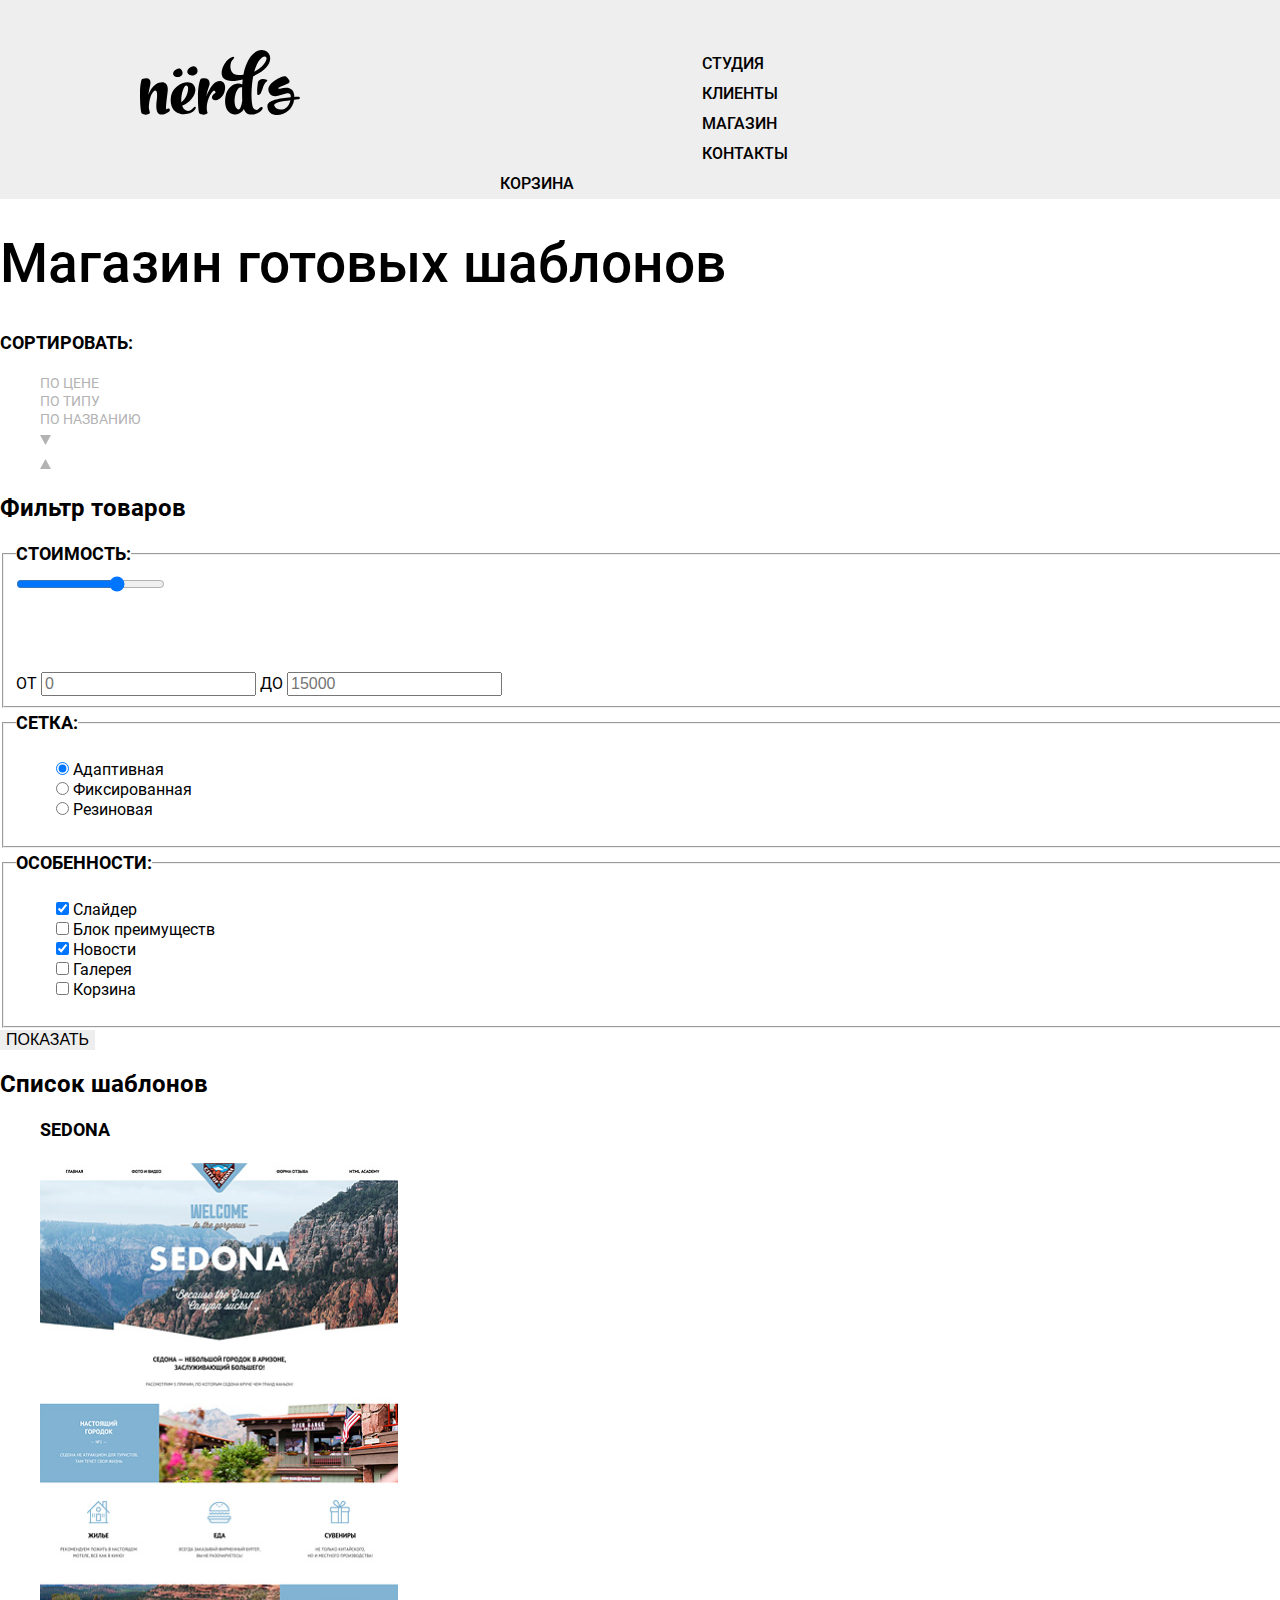
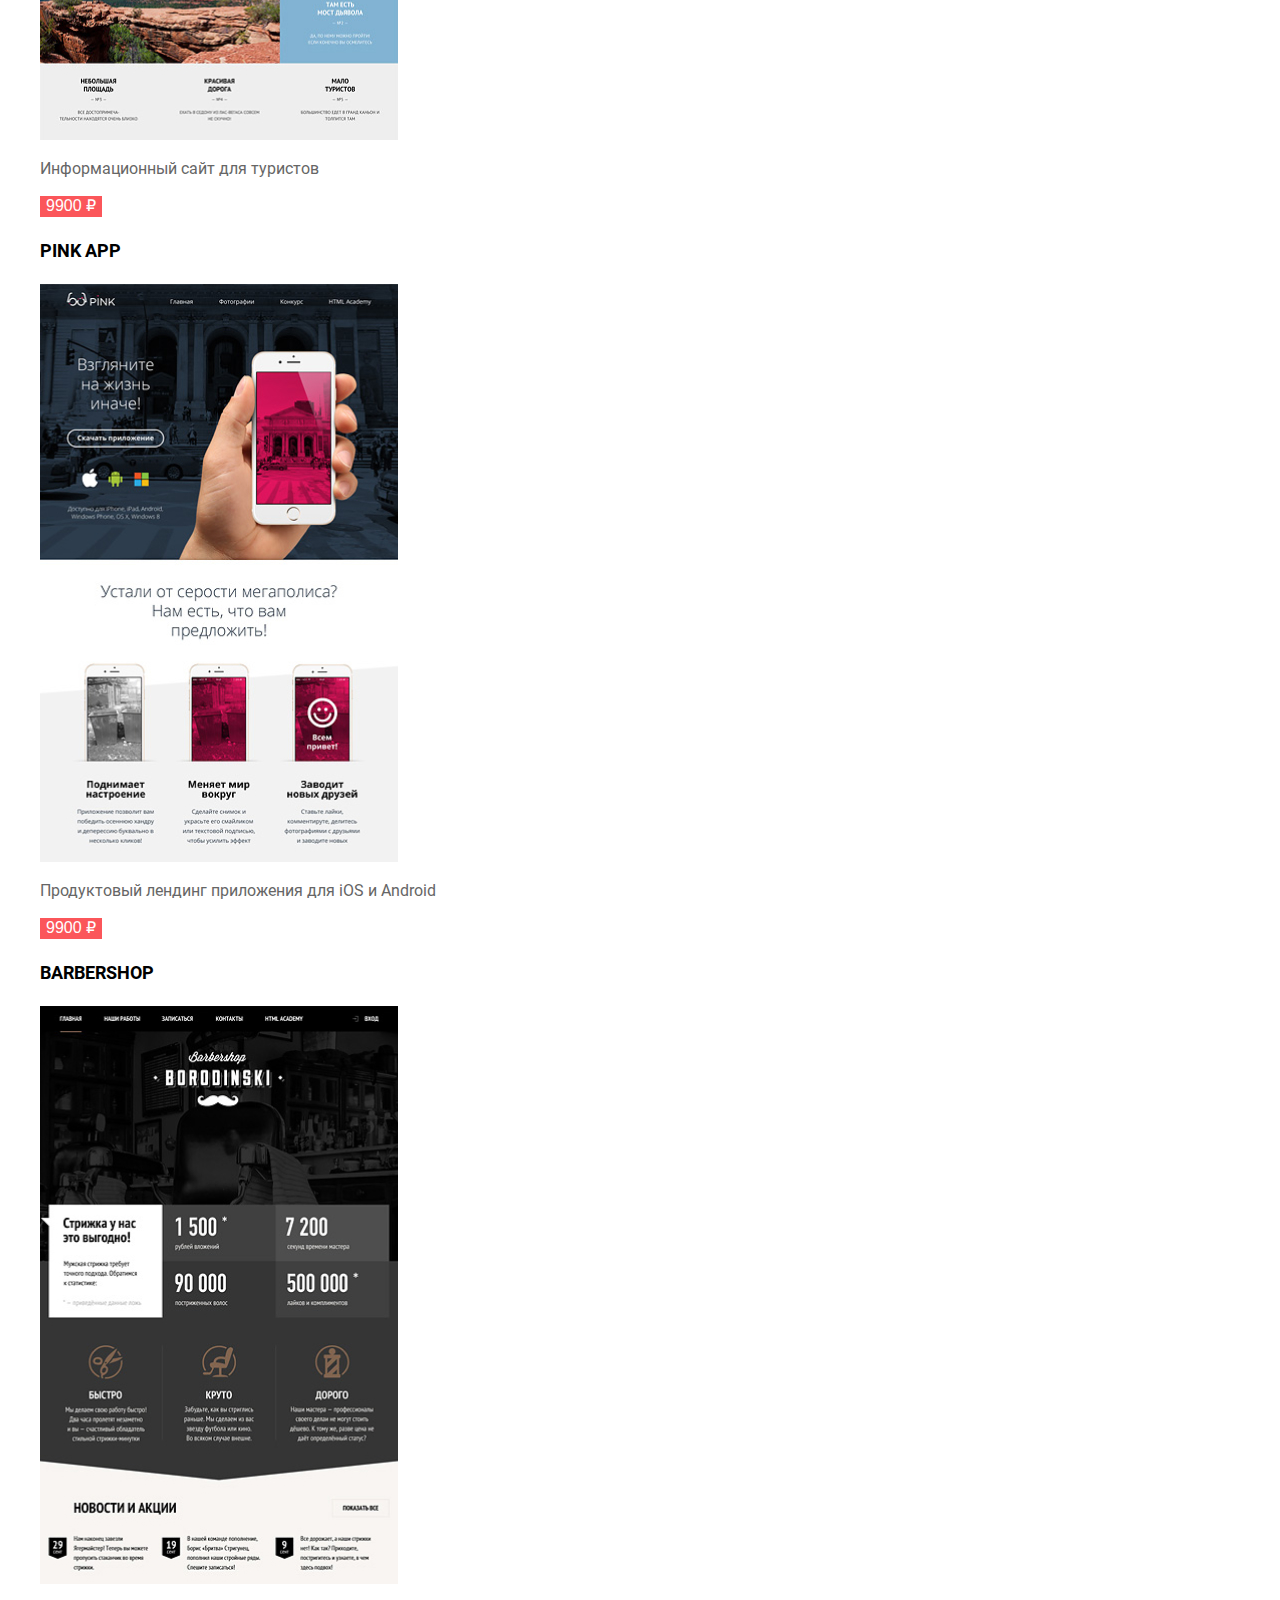
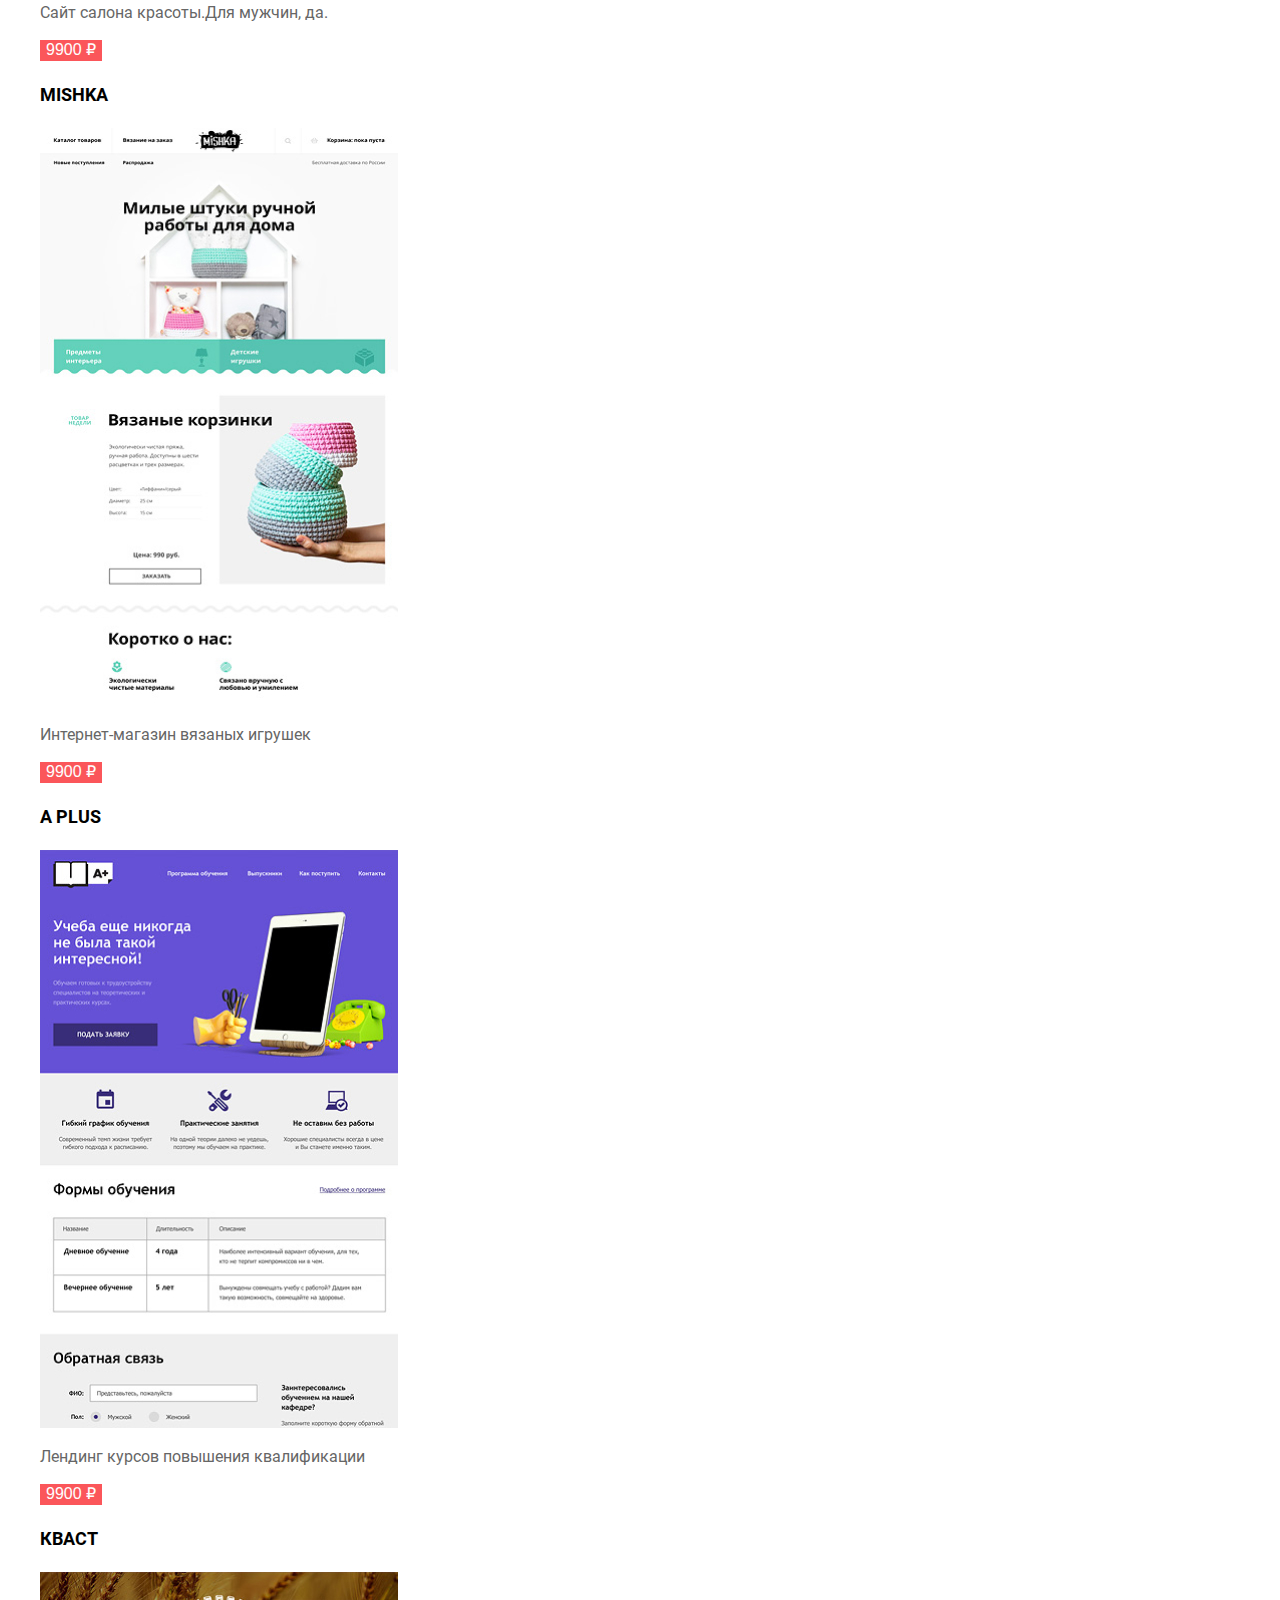
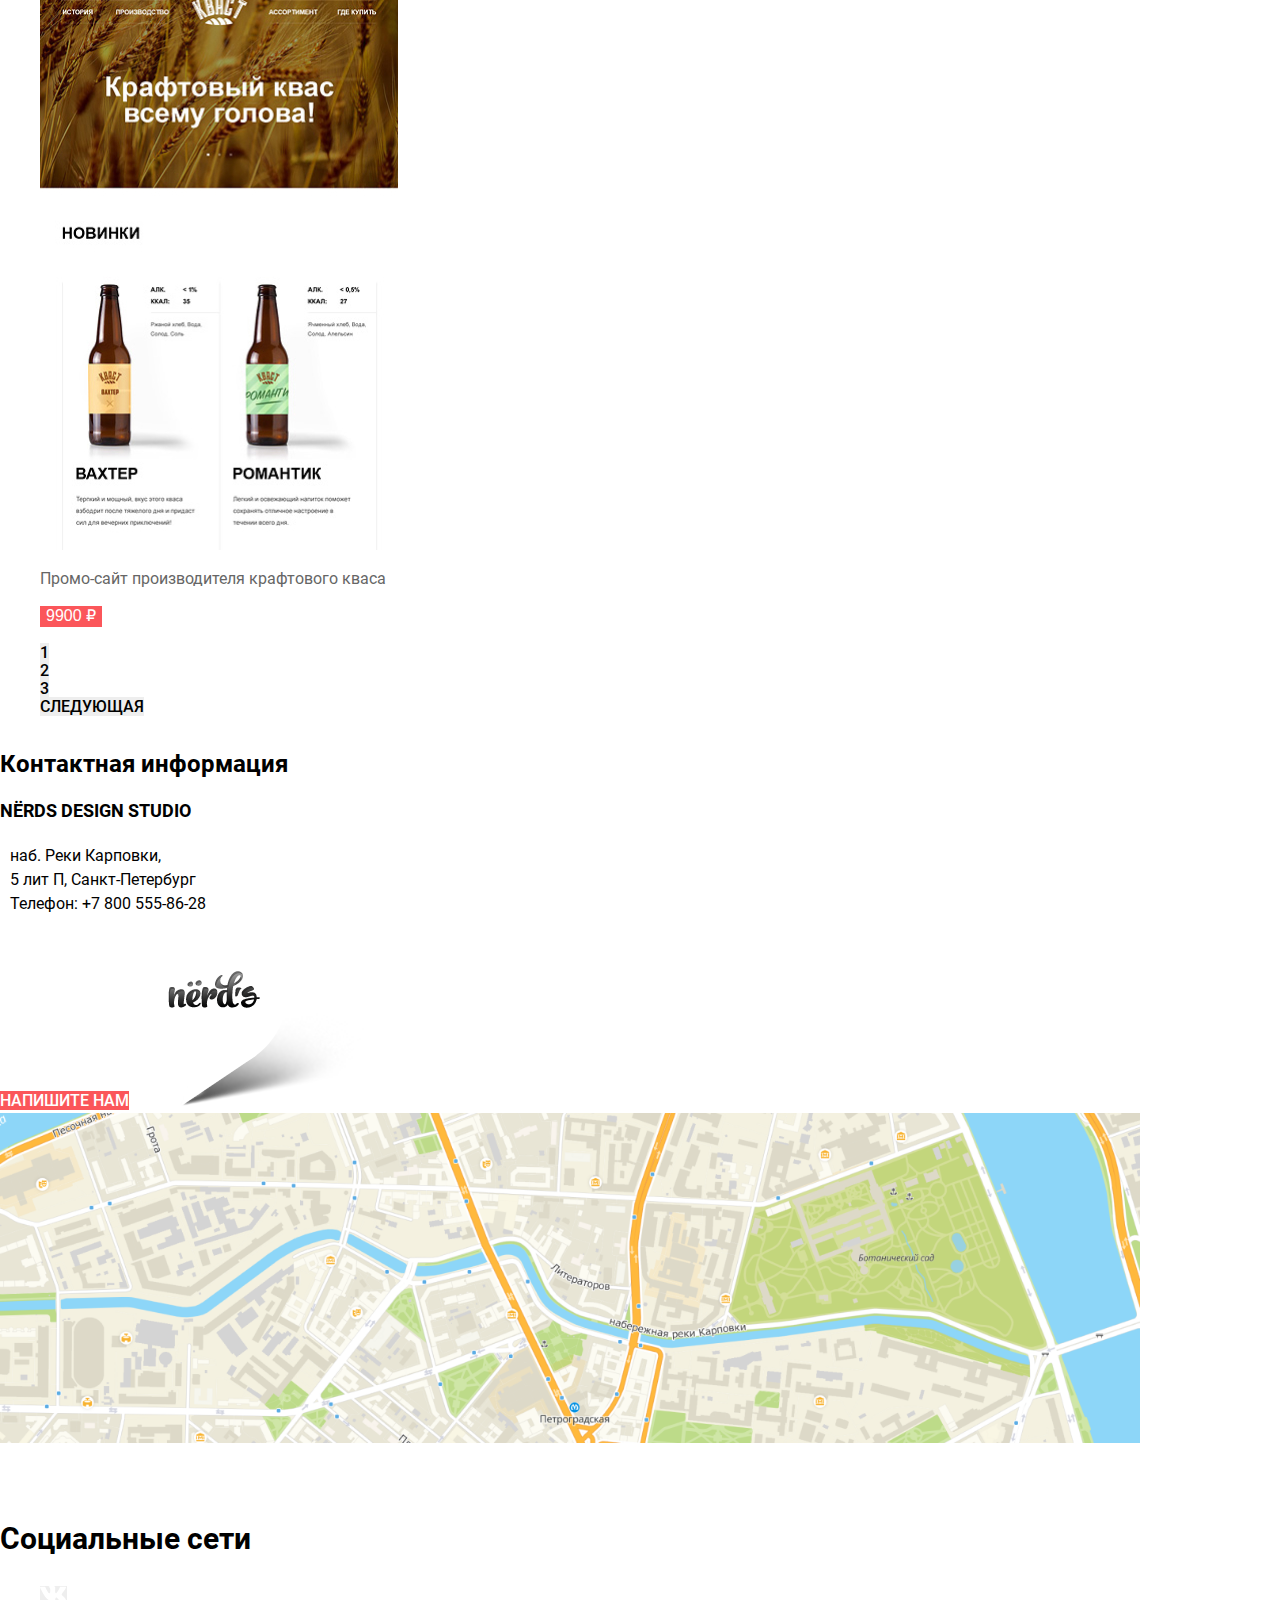
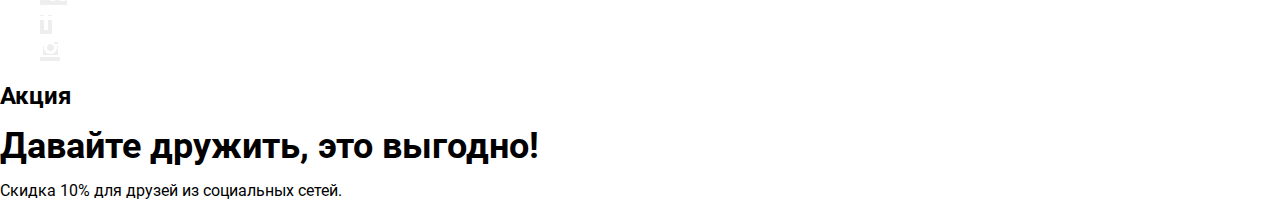
==== commit c5836240: "Сетка на гридах для главной страницы" ====
--- a/catalog.html
+++ b/catalog.html
@@ -16,13 +16,15 @@
             <a class="main-header-logo" href="index.html">
                 <img src="img/nerds-logo.svg" width="160" height="65" alt="Логотип Nerd's">
             </a>
-            <ul class="site-navigation">
-                <li><a href="blank.html">Студия</a></li>
-                <li><a href="blank.html">Клиенты</a></li>
-                <li class="current-page"><a>Магазин</a></li>
-                <li><a href="blank.html">Контакты</a></li>
-            </ul>
-            <a class="basket-link" href="blank.html">Корзина</a>
+            <div class="main-navigation-wrapper">
+               <ul class="site-navigation">
+                   <li><a href="blank.html">Студия</a></li>
+                   <li><a href="blank.html">Клиенты</a></li>
+                   <li class="current-page"><a>Магазин</a></li>
+                   <li><a href="blank.html">Контакты</a></li>
+               </ul>
+               <a class="basket-link" href="blank.html">Корзина</a>
+            </div>
         </nav>
     </header>
 
@@ -168,16 +170,16 @@
             </ul>
             <ul class="pagination-list">
                 <li class="pagination-item current">
-                    <a><span>1</span></a>
+                    <a>1</a>
                 </li>
                 <li class="pagination-item">
-                    <a href="#"><span>2</span></a>
+                    <a href="#">2</a>
                 </li>
                 <li class="pagination-item">
-                    <a href="#"><span>3</span></a>
+                    <a href="#">3</a>
                 </li>
                 <li class="pagination-item next">
-                    <a href="#"><span>Следующая</span></a>
+                    <a href="#">Следующая</a>
                 </li>
             </ul>
         </section>
--- a/style.css
+++ b/style.css
@@ -41,15 +41,20 @@
 }
 
 body {
-  min-width: 960px;
+  min-width: 1440px;
+  margin: 0;
+  padding: 0;
+  font-family: "Roboto", "Arial", sans-serif;
   font-size: 16px;
   line-height: 24px;
-  margin: 0;
-  padding: 0;
-  font-family: "Roboto", "Arial", sans-serif;
   font-weight: 400;
   color: var(--basic-black);
   background-color: var(--basic-white);
+
+  min-height: 100%;
+  display: grid;
+  grid-template-rows: min-content 1fr min-content;
+  align-content: start;
 }
 
 a {
@@ -67,6 +72,12 @@
   fill: currentColor;
 }
 
+/* Grid */
+
+.page {
+  height: 100%;
+}
+
 
 /* Main navigation */
 .main-header {
@@ -74,12 +85,34 @@
 }
 
 .main-navigation {
+  display: grid;
+  grid-template-columns: 160px min-content 160px;
   font-weight: 500;
   line-height: 30px;
+  gap: 200px;
+  padding-top: 48.98px;
+  width: 1160px;
+  margin: 0 auto;
 }
 
 .site-navigation {
   list-style: none;
+  justify-self: center;
+  margin: 0;
+  padding: 0;
+  width: 450px;
+  margin-left: 202px;
+}
+
+.main-header-logo {
+  width: 160px;
+  height: 65px;
+  margin-right: auto;
+}
+
+.basket-link {
+  align-items: center;
+  width: 115px;
 }
 
 .site-navigation a:hover {
@@ -101,9 +134,22 @@
 /* slider */
 .slider {
   background-color: var(--basic-grey);
-}
+  margin-bottom: 80px;
+  padding: 0 10px;
+}
+
+.slides {
+  width: 1160px;
+  min-height: 431px;
+  margin: 0 auto;
+  min-width: 1175px;
+  display: grid;
+}
+
 .slider-list {
   list-style: none;
+  margin: 0;
+  padding: 0;
 }
 
 .slider-item h3 {
@@ -112,9 +158,22 @@
   line-height: 55px;
 }
 
+
 /* products */
 .products-list {
   list-style: none;
+  display: grid;
+  grid-template-columns: 1fr 1fr 1fr;
+  margin: 0;
+  padding: 0;
+}
+
+.products {
+  width: 1100px;
+  padding: 53px 10px;
+  min-height: 347px;
+  margin: 0 auto;
+  margin-bottom: 121px;
 }
 
 .product-item h3 {
@@ -125,16 +184,38 @@
 }
 
 /* index-columns */
+.index-columns {
+  display: grid;
+  grid-template-columns: min-content 360px;
+  column-gap: 149px;
+  width: 1174px;
+  margin-bottom: 73px;
+  margin: 0 auto;
+}
 
 .index-columns h2 {
   font-weight: 500;
   font-size: 45px;
   line-height: 45px;
+  width: 651px;
+  height: 91px;
 }
 
 .index-columns h3 {
   font-weight: 700;
   text-transform: uppercase;
+  margin: 0;
+}
+
+.information {
+  width: 651px;
+  height: 413px;
+}
+
+.information-list {
+  margin: 0;
+  padding: 0;
+  height: 100px;
 }
 
 .advantages-list span {
@@ -155,11 +236,25 @@
 
 .advantages-list {
   list-style: none;
+  width: 360px;
+  min-height: 413px;
+  min-height: 413px;
 }
 
 /* clients list */
 .clients-list {
-  list-style: none;
+  display: grid;
+  grid-template-columns: 199px 209px 185px 173px;
+  width: 1159px;
+  margin-bottom: 44px;
+  list-style: none;
+}
+
+.clients {
+  display: grid;
+  grid-template-columns: 1fr 1fr 1fr 1fr;
+  padding: 0;
+  margin: 80px 0 0 0;
 }
 
 /* catalog */
@@ -269,13 +364,9 @@
 }
 
 .pagination-item a:active {
+  color: var(--special-grey-pagination);
   background-color: var(--special-filter-grey-click);
 }
-
-.pagination-item span:active {
-  color: var(--special-grey-pagination);
-}
-
 
 /* Button */
 .button {
@@ -358,10 +449,47 @@
 .discount h3 {
   font-size: 36px;
   line-height: 36px;
+  margin-left: 139px;
+  margin: 0;
+  margin-bottom: 10px;
+}
+
+.footer-contacts {
+  width: 1440px;
+  min-height: 416px;
+  margin: 0 auto;
+  margin-bottom: 68px;
+}
+
+.footer-contacts p {
+  padding: 0 10px;
+  margin: 0 auto;
+}
+
+.map {
+  height: 416px;
+  width: 1440px;
+  display: block;
+  margin-right: auto;
+  margin-left: auto;
+}
+
+.social-columns {
+  display: grid;
+  grid-template-columns: 25% 75%;
+  width: 1060px;
+  min-height: 81px;
+  margin: 0 auto;
+  margin-bottom: 68px;
+}
+
+.social-list {
+  justify-content: space-between;
+  margin: 0;
+  padding: 0;
 }
 
 /* Social button */
-
 .social-button {
   color: var(--basic-white);
   background-color: var(--basic-grey);
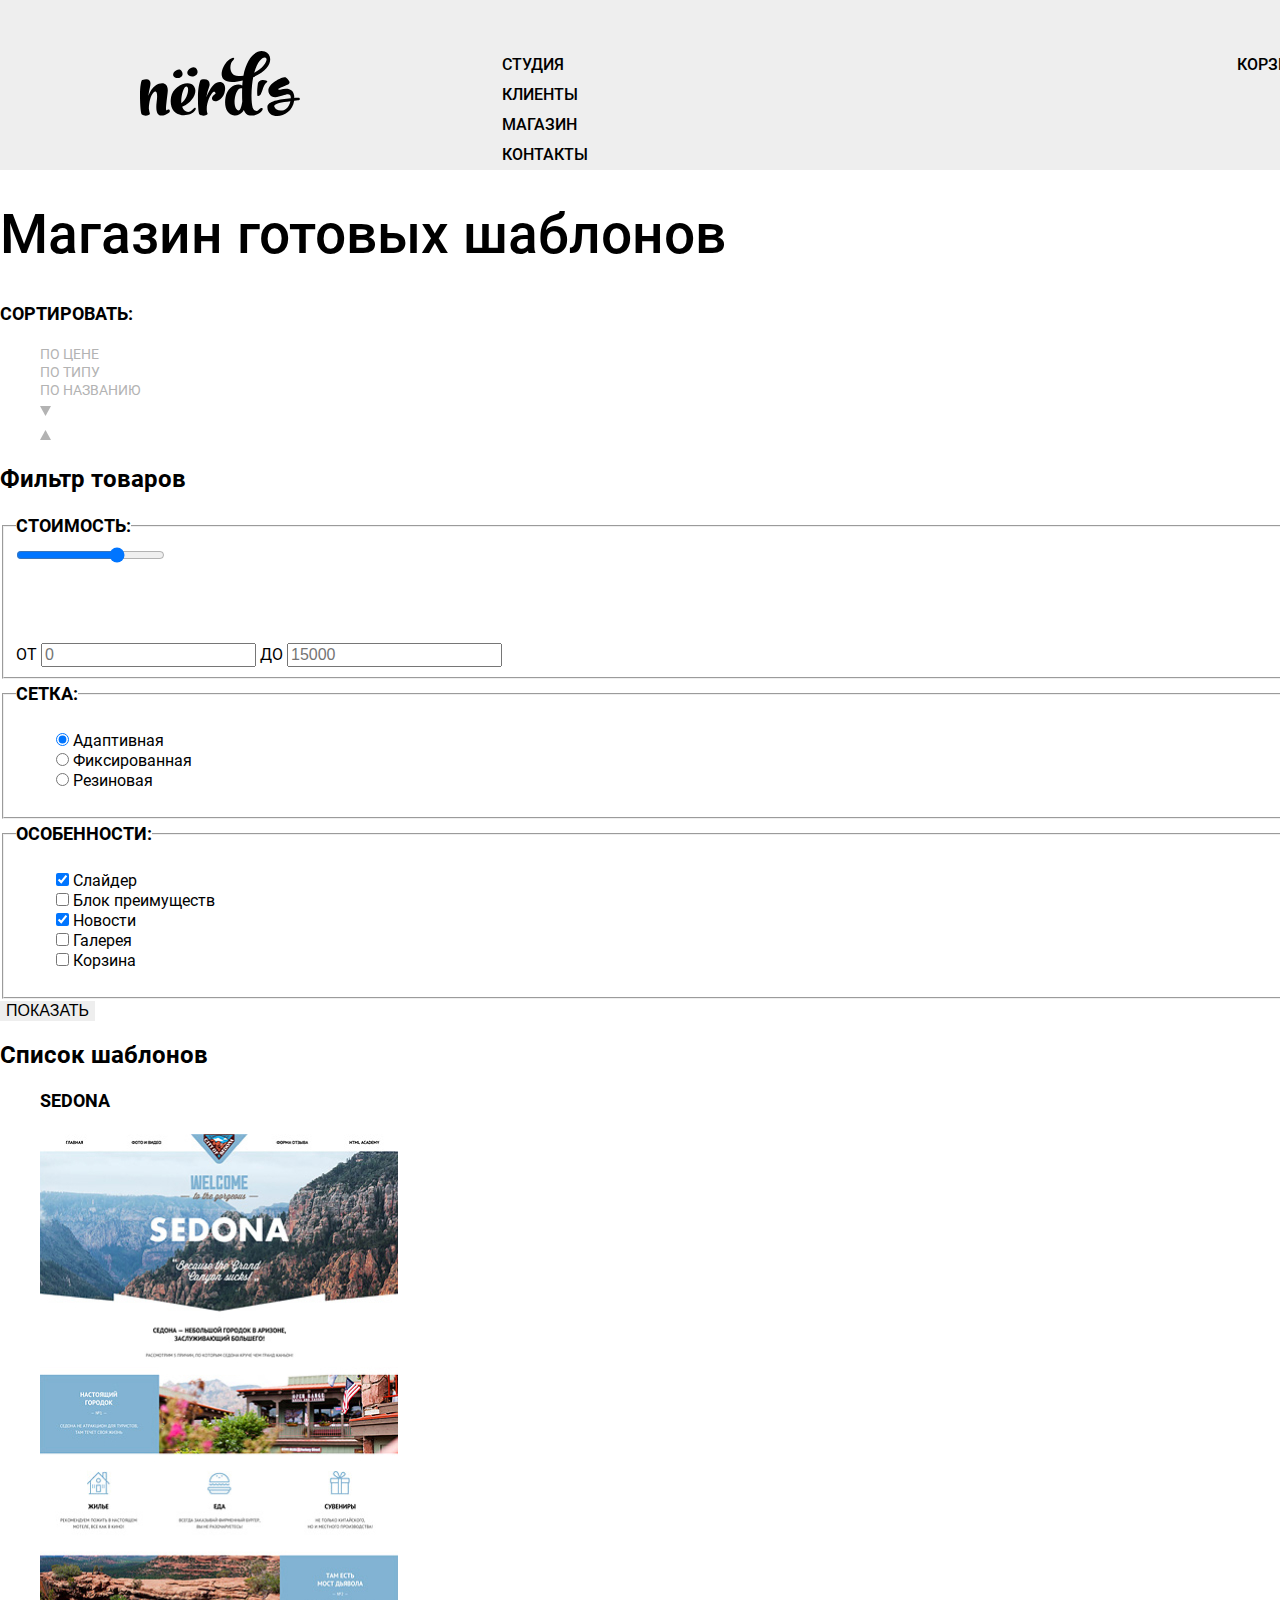
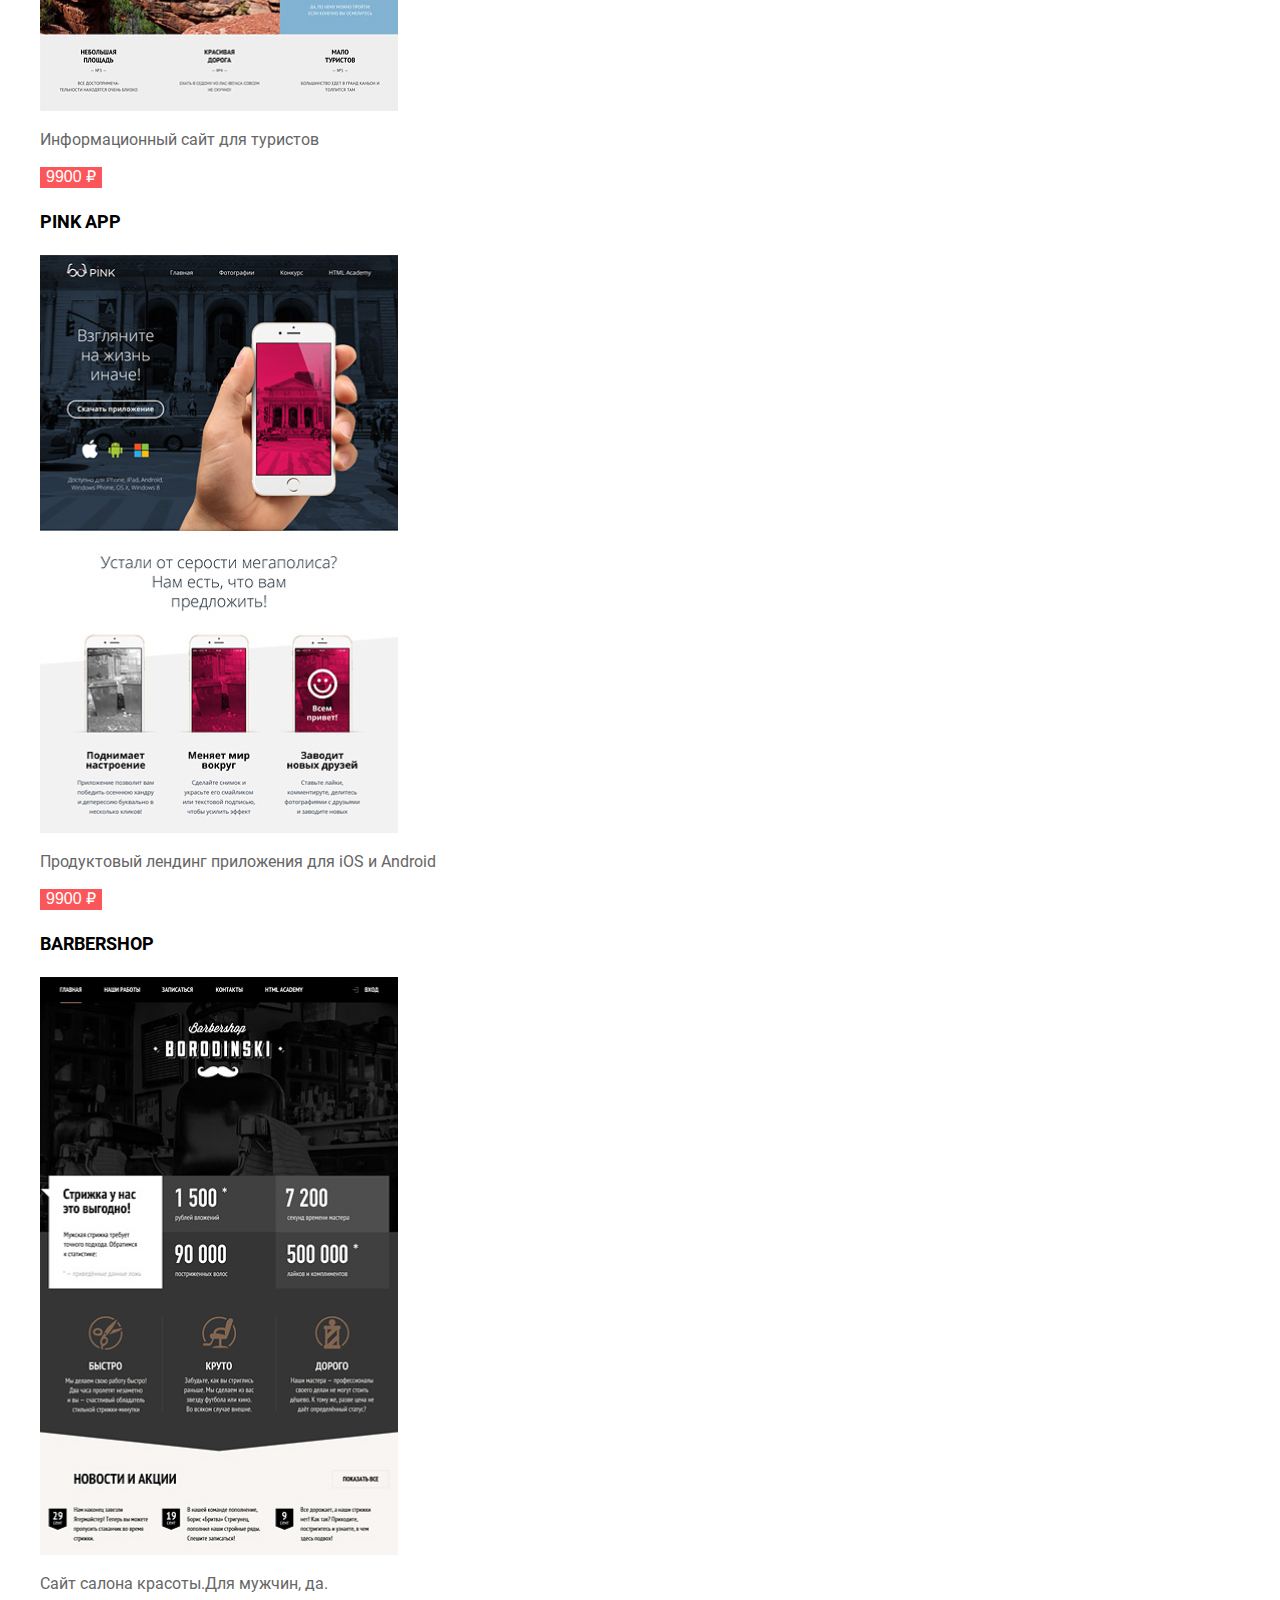
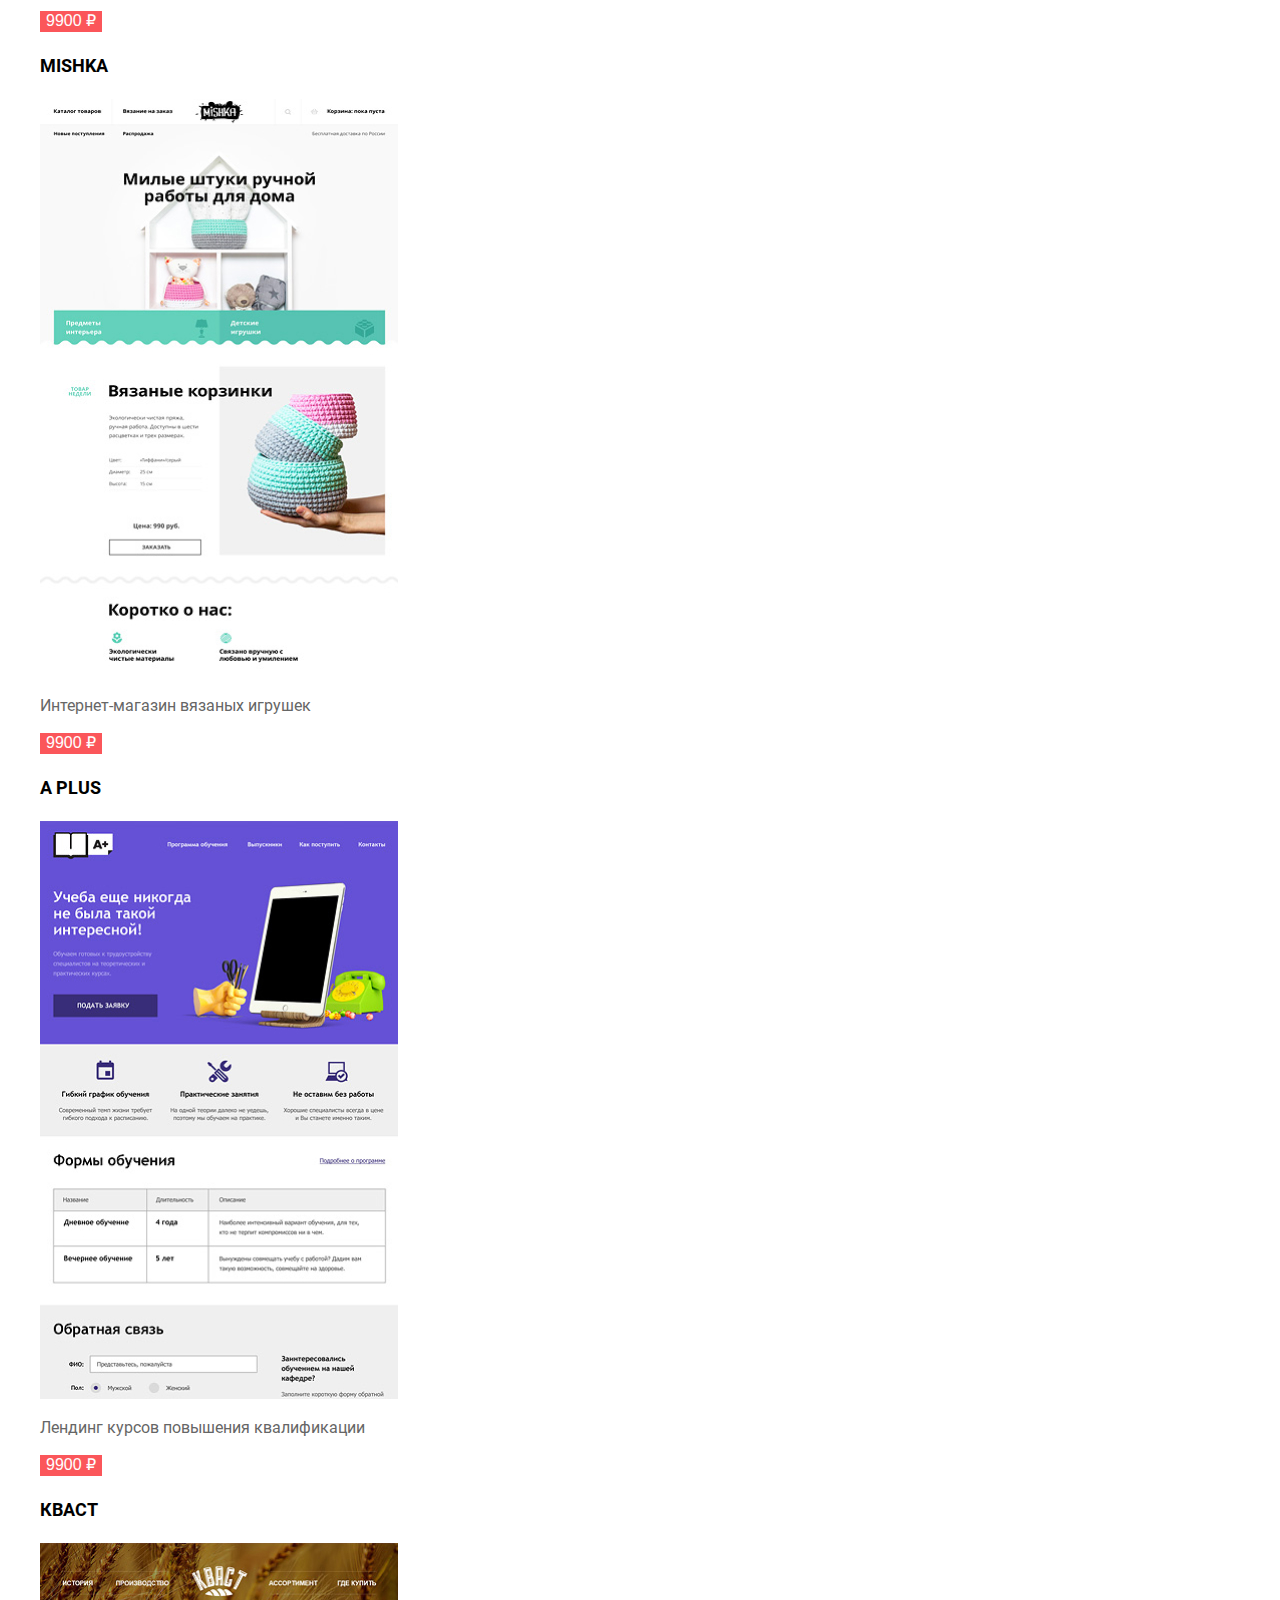
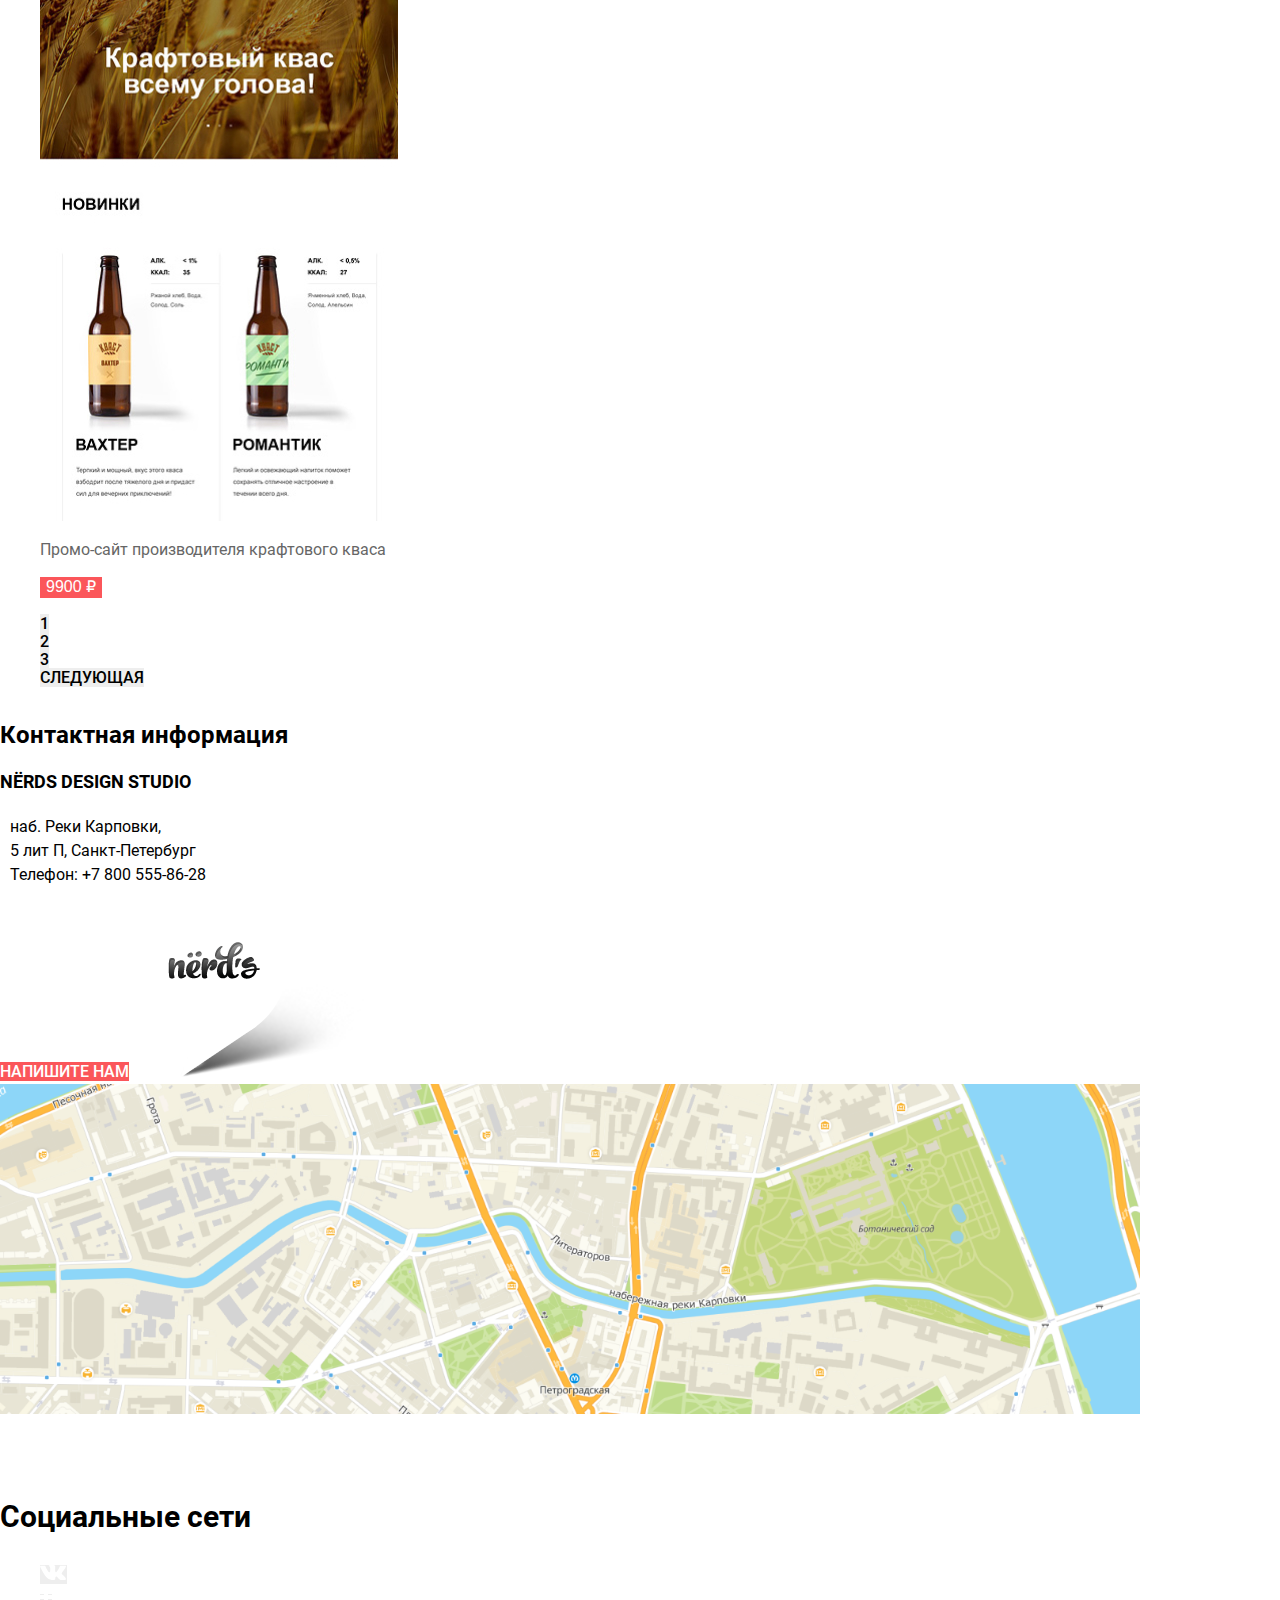
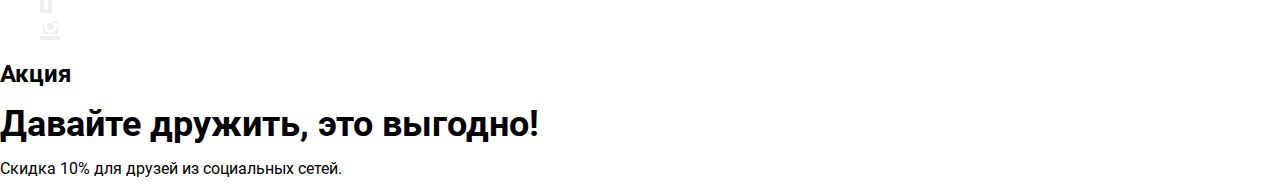
==== commit 3a51a0e7: "Исправленная стилизация главной страницы на гридах" ====
--- a/catalog.html
+++ b/catalog.html
@@ -16,7 +16,6 @@
             <a class="main-header-logo" href="index.html">
                 <img src="img/nerds-logo.svg" width="160" height="65" alt="Логотип Nerd's">
             </a>
-            <div class="main-navigation-wrapper">
                <ul class="site-navigation">
                    <li><a href="blank.html">Студия</a></li>
                    <li><a href="blank.html">Клиенты</a></li>
@@ -24,7 +23,6 @@
                    <li><a href="blank.html">Контакты</a></li>
                </ul>
                <a class="basket-link" href="blank.html">Корзина</a>
-            </div>
         </nav>
     </header>
 
@@ -219,7 +217,7 @@
             </li>
         </ul>
     </section>
-    <section class="discount">
+    <section class="footer-discount">
         <h2>Акция</h2>
         <h3>Давайте дружить, это выгодно!</h3>
         <p>Скидка 10% для друзей из социальных сетей.</p>
--- a/style.css
+++ b/style.css
@@ -54,7 +54,7 @@
   min-height: 100%;
   display: grid;
   grid-template-rows: min-content 1fr min-content;
-  align-content: start;
+
 }
 
 a {
@@ -89,15 +89,13 @@
   grid-template-columns: 160px min-content 160px;
   font-weight: 500;
   line-height: 30px;
-  gap: 200px;
-  padding-top: 48.98px;
+  padding-top: 50px;
   width: 1160px;
   margin: 0 auto;
 }
 
 .site-navigation {
   list-style: none;
-  justify-self: center;
   margin: 0;
   padding: 0;
   width: 450px;
@@ -111,8 +109,7 @@
 }
 
 .basket-link {
-  align-items: center;
-  width: 115px;
+  margin-left: 285px;
 }
 
 .site-navigation a:hover {
@@ -142,9 +139,17 @@
   width: 1160px;
   min-height: 431px;
   margin: 0 auto;
-  min-width: 1175px;
-  display: grid;
-}
+}
+
+/* ?? ???? ??? ????????? ???????? ??????
+
+      display: grid;
+      grid-template-columns: min-content 760px;
+
+.slider-image {
+  grid-area: 1/2/-1/-1;
+}
+ */
 
 .slider-list {
   list-style: none;
@@ -163,17 +168,18 @@
 .products-list {
   list-style: none;
   display: grid;
-  grid-template-columns: 1fr 1fr 1fr;
+  grid-template-columns: 300px 300px 300px;
+  gap: 100px;
   margin: 0;
   padding: 0;
 }
 
 .products {
   width: 1100px;
-  padding: 53px 10px;
+  padding: 0 10px;
   min-height: 347px;
+  margin-bottom: 136px;
   margin: 0 auto;
-  margin-bottom: 121px;
 }
 
 .product-item h3 {
@@ -182,23 +188,21 @@
   line-height: 30px;
   text-transform: uppercase;
 }
+
 
 /* index-columns */
 .index-columns {
   display: grid;
-  grid-template-columns: min-content 360px;
+  grid-template-columns: 1fr 360px;
   column-gap: 149px;
-  width: 1174px;
-  margin-bottom: 73px;
-  margin: 0 auto;
+  width: 1160px;
+  margin: 75px auto;
 }
 
 .index-columns h2 {
   font-weight: 500;
   font-size: 45px;
   line-height: 45px;
-  width: 651px;
-  height: 91px;
 }
 
 .index-columns h3 {
@@ -236,25 +240,21 @@
 
 .advantages-list {
   list-style: none;
-  width: 360px;
   min-height: 413px;
-  min-height: 413px;
+  margin: 0;
+  padding: 0;
 }
 
 /* clients list */
+
+/* ???????? ?? ??????? */
 .clients-list {
   display: grid;
-  grid-template-columns: 199px 209px 185px 173px;
-  width: 1159px;
-  margin-bottom: 44px;
-  list-style: none;
-}
-
-.clients {
-  display: grid;
   grid-template-columns: 1fr 1fr 1fr 1fr;
-  padding: 0;
-  margin: 80px 0 0 0;
+  width: 1160px;
+  list-style: none;
+  margin: 80px auto;
+  padding: 0;
 }
 
 /* catalog */
@@ -276,6 +276,7 @@
 
 .sort-list {
   list-style: none;
+
 }
 
 .sort-item {
@@ -446,19 +447,16 @@
   line-height: 42px;
 }
 
-.discount h3 {
+.footer-discount h3 {
   font-size: 36px;
   line-height: 36px;
-  margin-left: 139px;
-  margin: 0;
-  margin-bottom: 10px;
+  margin: 0;
 }
 
 .footer-contacts {
   width: 1440px;
   min-height: 416px;
-  margin: 0 auto;
-  margin-bottom: 68px;
+  margin: 0 0 75px auto;
 }
 
 .footer-contacts p {
@@ -469,14 +467,12 @@
 .map {
   height: 416px;
   width: 1440px;
-  display: block;
-  margin-right: auto;
-  margin-left: auto;
-}
-
-.social-columns {
+}
+
+.footer-columns {
   display: grid;
-  grid-template-columns: 25% 75%;
+  grid-template-columns: 261px 660px;
+  gap: 139px;
   width: 1060px;
   min-height: 81px;
   margin: 0 auto;
@@ -484,7 +480,6 @@
 }
 
 .social-list {
-  justify-content: space-between;
   margin: 0;
   padding: 0;
 }
@@ -503,7 +498,7 @@
   background-color: var(--special-red-click);  
 }
 
-.discount p {
+.footer-discount p {
   line-height: 22px;
 }
 
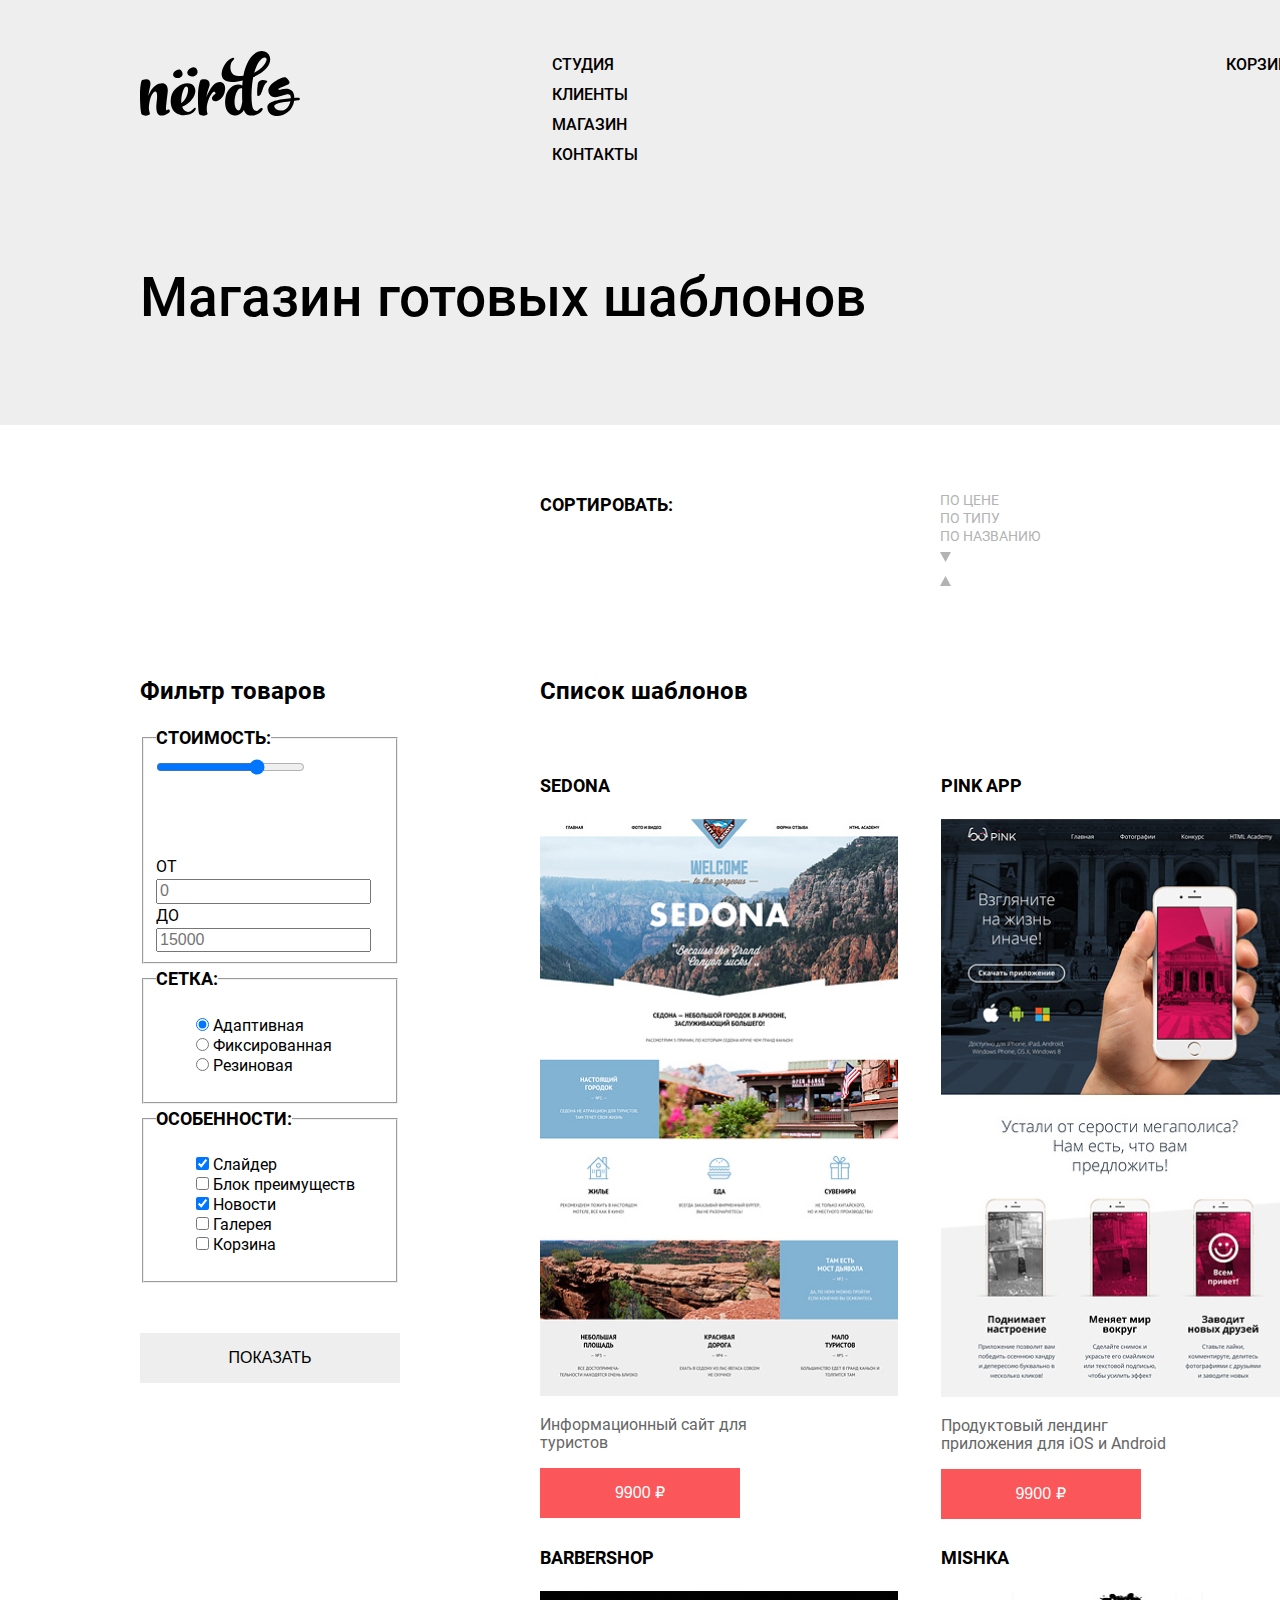
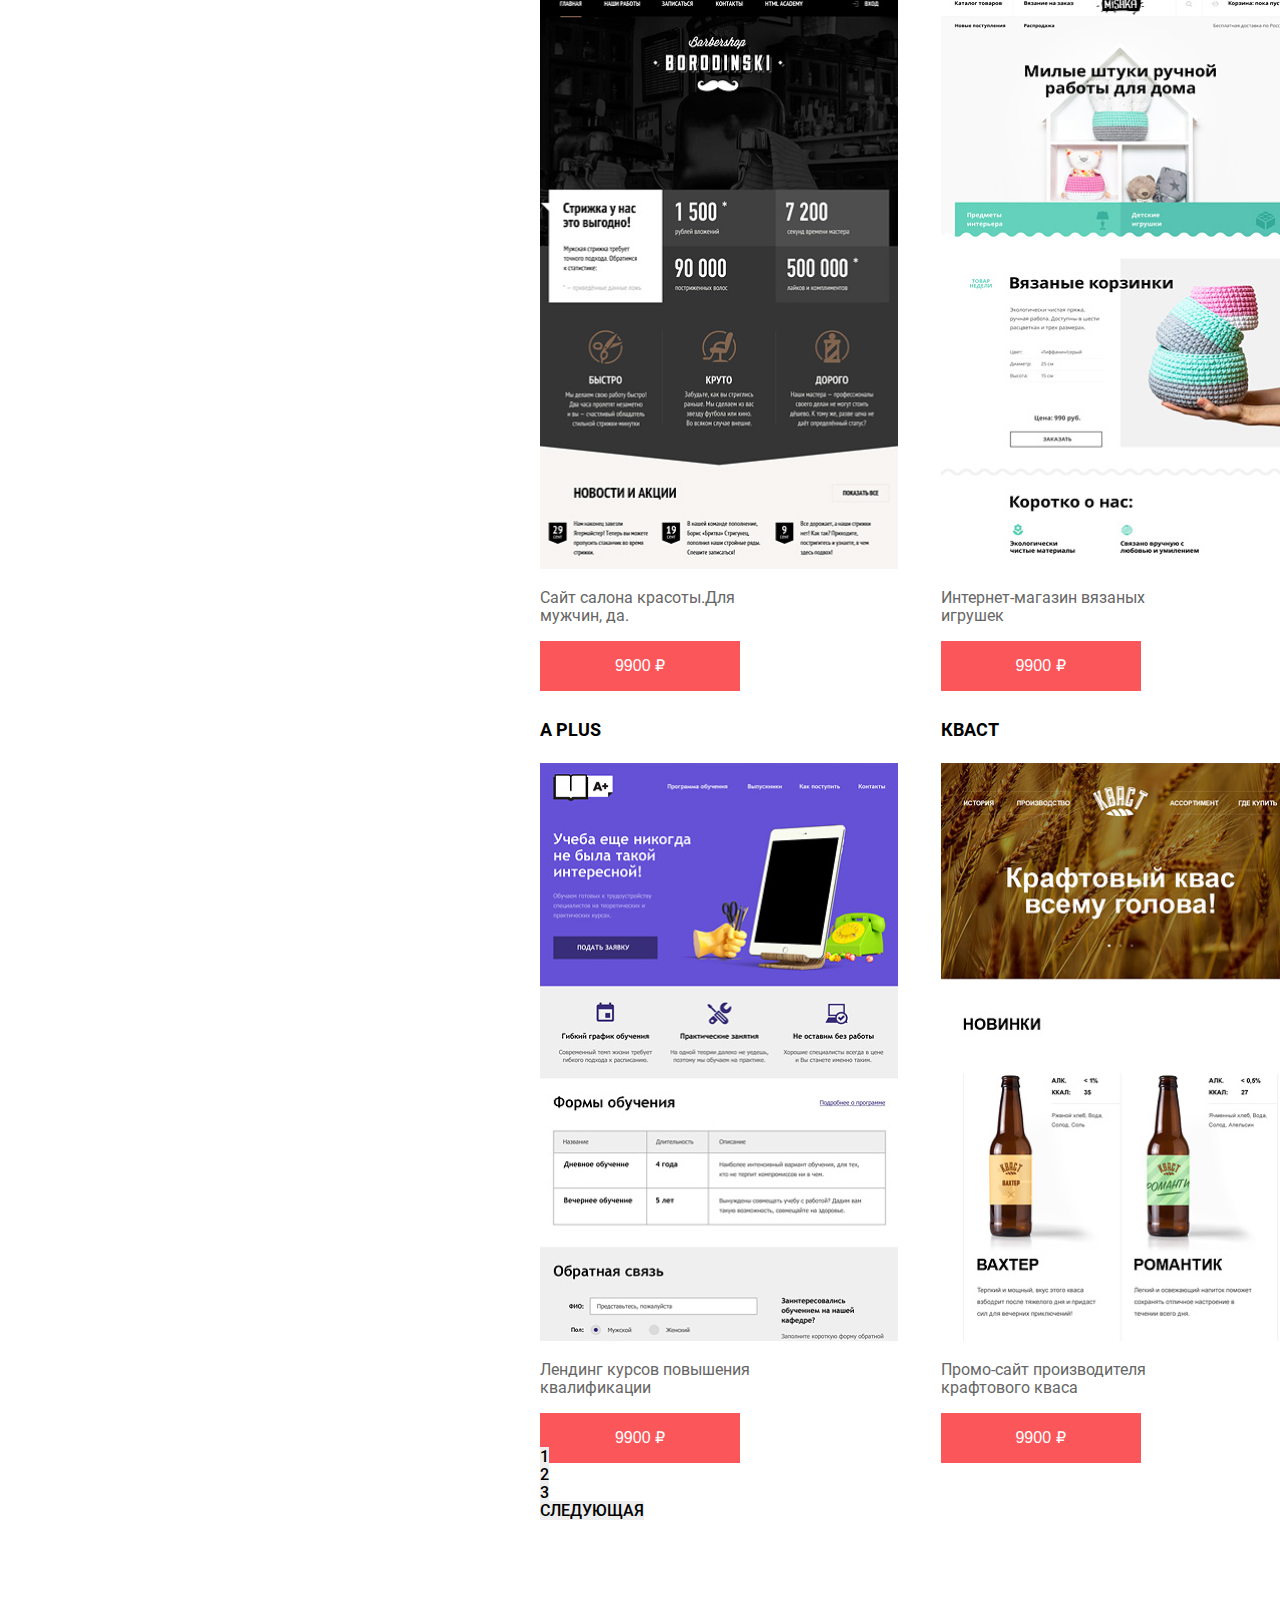
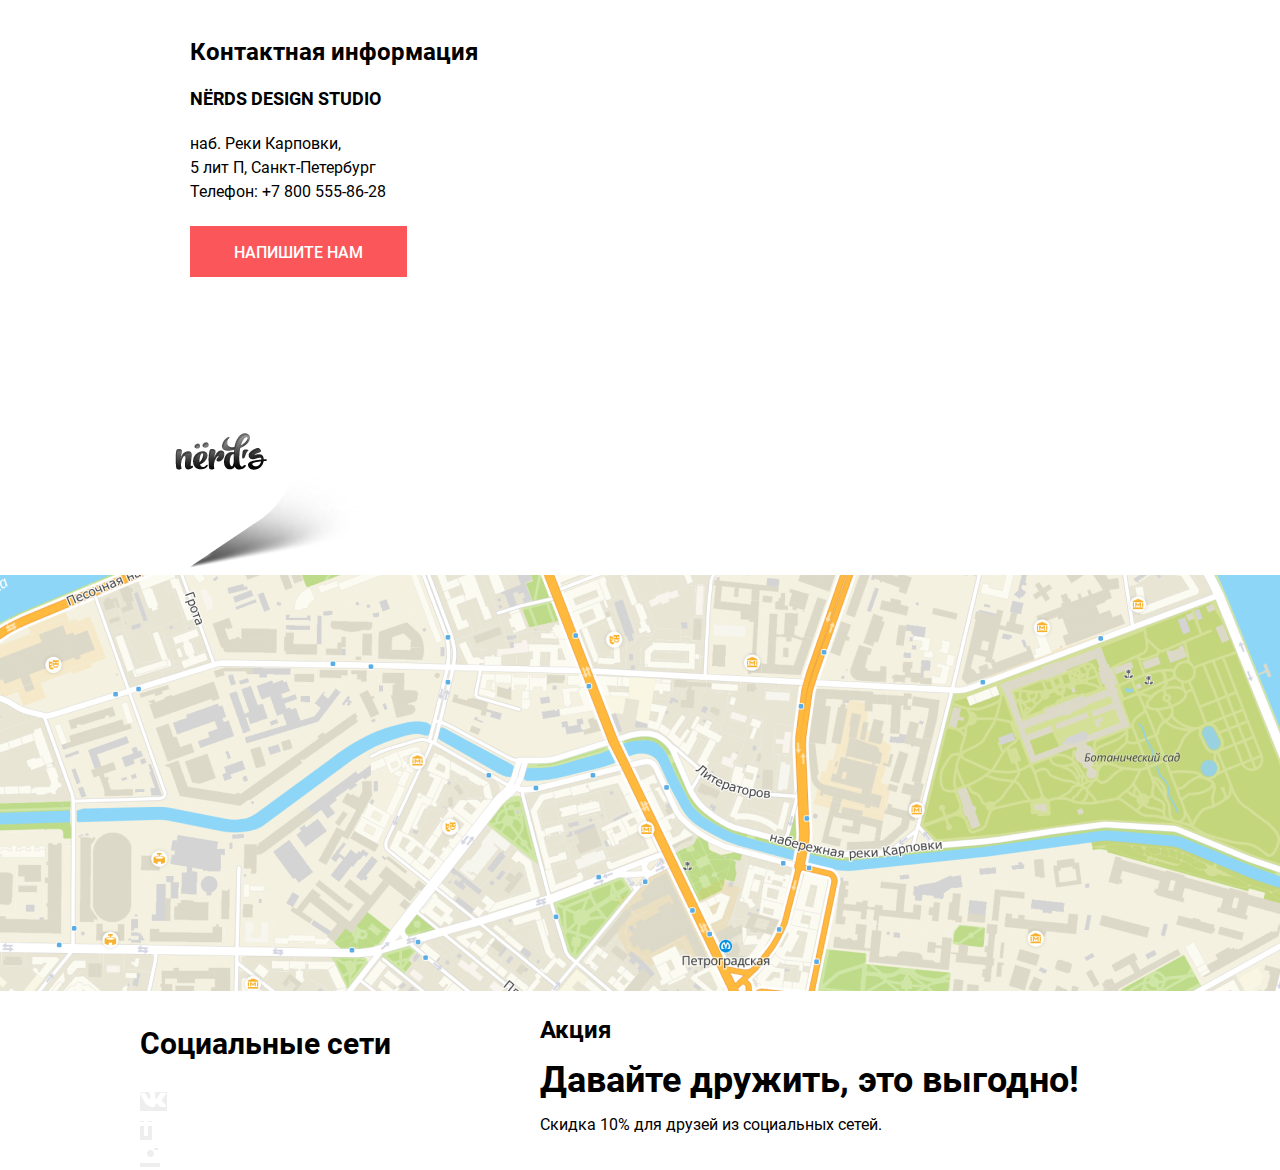
==== commit 77070ae4: "секта на гридах каталог" ====
--- a/catalog.html
+++ b/catalog.html
@@ -12,22 +12,22 @@
 </head>
 <body class="page-body">
     <header class="main-header">
-        <nav class="main-navigation">
-            <a class="main-header-logo" href="index.html">
+        <nav class="main-navigation container">
+            <a class="main-header-logo">
                 <img src="img/nerds-logo.svg" width="160" height="65" alt="Логотип Nerd's">
             </a>
-               <ul class="site-navigation">
-                   <li><a href="blank.html">Студия</a></li>
-                   <li><a href="blank.html">Клиенты</a></li>
-                   <li class="current-page"><a>Магазин</a></li>
-                   <li><a href="blank.html">Контакты</a></li>
-               </ul>
-               <a class="basket-link" href="blank.html">Корзина</a>
+            <ul class="site-navigation">
+                <li><a href="blank.html">Студия</a></li>
+                <li><a href="blank.html">Клиенты</a></li>
+                <li><a href="catalog.html">Магазин</a></li>
+                <li><a href="blank.html">Контакты</a></li>
+            </ul>
+            <a class="basket-link" href="blank.html">Корзина</a>
         </nav>
+        <h1 class="page-title">Магазин готовых шаблонов</h1>
     </header>
 
-    <main class="page-catalog">
-        <h1 class="page-title">Магазин готовых шаблонов</h1>
+    <main class="page-catalog container">
         <section class="sort">
             <h2 class="sorting-tag">Сортировать:</h2>
             <ul class="sort-list">
@@ -39,6 +39,7 @@
             </ul>
         </section>
 
+        <section class="main-class">
         <section class="filters">
             <h2>Фильтр товаров</h2>
             <form class="filter" method="get" action="https://echo.htmlacademy.ru">
@@ -48,10 +49,10 @@
                         <input type="range" min="0" max="15000" value="11000" class="slider" id="product-range">
                     </div>
                     <div class="slide-range">
-                    <label for="min-value">От</label>
-                    <input id="min-value" type="search" name="min-value" placeholder="0">
-                    <label for="min-value">До</label>
-                    <input id="max-value" type="search" name="max-value" placeholder="15000">
+                        <label for="min-value">От</label>
+                        <input id="min-value" type="search" name="min-value" placeholder="0">
+                        <label for="min-value">До</label>
+                        <input id="max-value" type="search" name="max-value" placeholder="15000">
                     </div>
                 </fieldset>
 
@@ -98,7 +99,7 @@
                         </li>
                     </ul>
                 </fieldset>
-                <button class="filter-button" type="submit">Показать</button>
+                <button class="button filtertag" type="submit">Показать</button>
             </form>
         </section>
 
@@ -112,7 +113,7 @@
                     </p>
                     <div class="catalog-item-description">
                         <p>Информационный сайт для туристов</p>
-                        <button class="button" type="button">9900 ₽</button>
+                        <button class="button size1" type="button">9900 ₽</button>
                     </div>
                 </li>
                 <li class="catalog-item">
@@ -122,7 +123,7 @@
                     </p>
                     <div class="catalog-item-description">
                         <p> Продуктовый лендинг приложения для iOS и Android </p>
-                        <button class="button" type="button">9900 ₽</button>
+                        <button class="button size1" type="button">9900 ₽</button>
                     </div>
                 </li>
                 <li class="catalog-item">
@@ -132,7 +133,7 @@
                     </p>
                     <div class="catalog-item-description">
                         <p>Сайт салона красоты.Для мужчин, да.</p>
-                        <button class="button" type="button">9900 ₽</button>
+                        <button class="button size1" type="button">9900 ₽</button>
                     </div>
                 </li>
                 <li class="catalog-item">
@@ -142,7 +143,7 @@
                     </p>
                     <div class="catalog-item-description">
                         <p> Интернет-магазин вязаных игрушек </p>
-                        <button class="button" type="button">9900 ₽</button>
+                        <button class="button size1" type="button">9900 ₽</button>
                     </div>
                 </li>
                 <li class="catalog-item">
@@ -152,7 +153,7 @@
                     </p>
                     <div class="catalog-item-description">
                         <p>Лендинг курсов повышения квалификации </p>
-                        <button class="button" type="button">9900 ₽</button>
+                        <button class="button size1" type="button">9900 ₽</button>
                     </div>
                 </li>
                 <li class="catalog-item">
@@ -162,7 +163,7 @@
                     </p>
                     <div class="catalog-item-description">
                         <p>Промо-сайт производителя крафтового кваса </p>
-                        <button class="button" type="button">9900 ₽</button>
+                        <button class="button size1" type="button">9900 ₽</button>
                     </div>
                 </li>
             </ul>
@@ -181,47 +182,51 @@
                 </li>
             </ul>
         </section>
+            </section>
     </main>
 
-<footer class="main-footer">
-    <section class="footer-contacts">
-        <h2>Контактная информация</h2>
-        <h3>NЁRDS DESIGN STUDIO</h3>
-        <p>
-            наб. Реки Карповки,<br>
-            5 лит П, Санкт-Петербург<br>
-            Телефон: <a class="footer-phone" href="tel:+78005558628">+7 800 555-86-28</a>
-        </p>
-        <a class="button" href="blank.html">Напишите нам</a>
-        <img src="img/map-marker.png" width="231" height="190" alt="Логотип на карте">
-        <img src="img/map.png" width="1140" height="416" alt="Карта">
-
-    </section>
-    <section class="footer-social">
-        <h2>Социальные сети</h2>
-        <ul>
-            <li>
-                <a class="social-button" href="#" title="Вконтакте">
-                    <svg width="27" height="15" viewBox="0 0 27 15"><path d="M16.138 11.51C17.094 11.201 18.318 13.55 19.621 14.449C20.599 15.13 21.348 14.983 21.348 14.983L24.821 14.933C24.821 14.933 26.636 14.821 25.778 13.379C25.707 13.259 25.275 12.31 23.193 10.357C21.016 8.31404 21.311 8.64504 23.932 5.11304C25.529 2.96004 26.168 1.64504 25.968 1.08504C25.776 0.546037 24.603 0.686037 24.603 0.686037L20.69 0.713037C20.309 0.714037 19.986 0.832037 19.839 1.22804C19.836 1.23204 19.218 2.89404 18.394 4.30704C16.653 7.29604 15.958 7.45504 15.67 7.26804C15.009 6.83504 15.176 5.53104 15.176 4.60404C15.176 1.70704 15.608 0.499037 14.33 0.187037C13.903 0.0830374 13.591 0.0150374 12.502 0.00503741C11.11 -0.0159626 9.92797 0.00503743 9.25797 0.334037C8.81297 0.557037 8.47197 1.04604 8.67897 1.07404C8.93897 1.10904 9.52197 1.23404 9.83397 1.66004C10.235 2.21204 10.223 3.44904 10.223 3.44904C10.223 3.44904 10.452 6.86004 9.68297 7.28304C9.15497 7.57304 8.43297 6.98104 6.87997 4.26704C6.08697 2.87904 5.48797 1.34504 5.48797 1.34504C5.48797 1.34504 5.37197 1.06004 5.16197 0.904037C4.91197 0.719037 4.56197 0.660037 4.56197 0.660037L0.84797 0.684037C0.84797 0.684037 0.28997 0.700037 0.0849697 0.946037C-0.0970303 1.16404 0.0699697 1.61404 0.0699697 1.61404C0.0699697 1.61404 2.97897 8.49504 6.27297 11.961C9.29297 15.143 12.725 14.932 12.725 14.932H14.28C14.28 14.932 14.749 14.878 14.989 14.62C15.213 14.38 15.203 13.929 15.203 13.929C15.203 13.929 15.172 11.82 16.138 11.51Z"/></svg>
-                </a>
-            </li>
-            <li>
-                <a class="social-button" href="#" title="Фейсбук">
-                    <svg width="12" height="22" viewBox="0 0 12 22"><path d="M12 4V0H8C5.79086 0 4 1.79086 4 4V8H0V12H4V22H8V12H12V8H8V4H12Z"/></svg>
-                </a>
-            </li>
-            <li>
-                <a class="social-button" href="#" title="Инстаграм">
-                    <svg width="20" height="20" viewBox="0 0 20 20"><path fill-rule="evenodd" clip-rule="evenodd" d="M3 0H18C19.65 0 21 1.35 21 3V18C21 19.65 19.65 21 18 21H3C1.35 21 0 19.65 0 18V3C0 1.35 1.35 0 3 0ZM14 10.5C14 8.57 12.43 7 10.5 7C8.57 7 7 8.57 7 10.5C7 12.43 8.57 14 10.5 14C12.43 14 14 12.43 14 10.5ZM3 18V9H4.181C4.0626 9.49127 4.00186 9.99467 4 10.5C4 14.0899 6.91015 17 10.5 17C14.0899 17 17 14.0899 17 10.5C16.9986 9.99464 16.9379 9.49118 16.819 9H18V18H3ZM14 7H18V3H14V7Z"/></svg>
-                </a>
-            </li>
-        </ul>
-    </section>
-    <section class="footer-discount">
-        <h2>Акция</h2>
-        <h3>Давайте дружить, это выгодно!</h3>
-        <p>Скидка 10% для друзей из социальных сетей.</p>
-    </section>
-</footer>
+    <footer class="main-footer">
+        <section class="footer-contacts">
+            <div class="contacts">
+                <h2>Контактная информация</h2>
+                <h3>NЁRDS DESIGN STUDIO</h3>
+                <p>
+                    наб. Реки Карповки,<br>
+                    5 лит П, Санкт-Петербург<br>
+                    Телефон: <a class="footer-phone" href="tel:+78005558628">+7 800 555-86-28</a>
+                </p>
+                <a class="button contactsbutton" href="blank.html">Напишите нам</a>
+            </div>
+            <img src="img/map-marker.png" width="231" height="190" alt="Логотип на карте">
+        </section>
+        <img class="map" src="img/map.png" width="1140" height="416" alt="Карта">
+        <div class="footer-columns container">
+            <section class="footer-social">
+                <h2>Социальные сети</h2>
+                <ul class="social-list">
+                    <li>
+                        <a class="social-button" href="#" title="Вконтакте">
+                            <svg width="27" height="15" viewBox="0 0 27 15"><path d="M16.138 11.51C17.094 11.201 18.318 13.55 19.621 14.449C20.599 15.13 21.348 14.983 21.348 14.983L24.821 14.933C24.821 14.933 26.636 14.821 25.778 13.379C25.707 13.259 25.275 12.31 23.193 10.357C21.016 8.31404 21.311 8.64504 23.932 5.11304C25.529 2.96004 26.168 1.64504 25.968 1.08504C25.776 0.546037 24.603 0.686037 24.603 0.686037L20.69 0.713037C20.309 0.714037 19.986 0.832037 19.839 1.22804C19.836 1.23204 19.218 2.89404 18.394 4.30704C16.653 7.29604 15.958 7.45504 15.67 7.26804C15.009 6.83504 15.176 5.53104 15.176 4.60404C15.176 1.70704 15.608 0.499037 14.33 0.187037C13.903 0.0830374 13.591 0.0150374 12.502 0.00503741C11.11 -0.0159626 9.92797 0.00503743 9.25797 0.334037C8.81297 0.557037 8.47197 1.04604 8.67897 1.07404C8.93897 1.10904 9.52197 1.23404 9.83397 1.66004C10.235 2.21204 10.223 3.44904 10.223 3.44904C10.223 3.44904 10.452 6.86004 9.68297 7.28304C9.15497 7.57304 8.43297 6.98104 6.87997 4.26704C6.08697 2.87904 5.48797 1.34504 5.48797 1.34504C5.48797 1.34504 5.37197 1.06004 5.16197 0.904037C4.91197 0.719037 4.56197 0.660037 4.56197 0.660037L0.84797 0.684037C0.84797 0.684037 0.28997 0.700037 0.0849697 0.946037C-0.0970303 1.16404 0.0699697 1.61404 0.0699697 1.61404C0.0699697 1.61404 2.97897 8.49504 6.27297 11.961C9.29297 15.143 12.725 14.932 12.725 14.932H14.28C14.28 14.932 14.749 14.878 14.989 14.62C15.213 14.38 15.203 13.929 15.203 13.929C15.203 13.929 15.172 11.82 16.138 11.51Z" /></svg>
+                        </a>
+                    </li>
+                    <li>
+                        <a class="social-button" href="#" title="Фейсбук">
+                            <svg width="12" height="22" viewBox="0 0 12 22"><path d="M12 4V0H8C5.79086 0 4 1.79086 4 4V8H0V12H4V22H8V12H12V8H8V4H12Z" /></svg>
+                        </a>
+                    </li>
+                    <li>
+                        <a class="social-button" href="#" title="Инстаграм">
+                            <svg width="20" height="20" viewBox="0 0 20 20"><path fille="evenodd" l-ruclip-rule="evenodd" d="M3 0H18C19.65 0 21 1.35 21 3V18C21 19.65 19.65 21 18 21H3C1.35 21 0 19.65 0 18V3C0 1.35 1.35 0 3 0ZM14 10.5C14 8.57 12.43 7 10.5 7C8.57 7 7 8.57 7 10.5C7 12.43 8.57 14 10.5 14C12.43 14 14 12.43 14 10.5ZM3 18V9H4.181C4.0626 9.49127 4.00186 9.99467 4 10.5C4 14.0899 6.91015 17 10.5 17C14.0899 17 17 14.0899 17 10.5C16.9986 9.99464 16.9379 9.49118 16.819 9H18V18H3ZM14 7H18V3H14V7Z" /></svg>
+                        </a>
+                    </li>
+                </ul>
+            </section>
+            <section class="footer-discount">
+                <h2>Акция</h2>
+                <h3>Давайте дружить, это выгодно!</h3>
+                <p>Скидка 10% для друзей из социальных сетей.</p>
+            </section>
+        </div>
+    </footer>
 </body>
 </html>--- a/style.css
+++ b/style.css
@@ -78,6 +78,10 @@
   height: 100%;
 }
 
+.container {
+  width: 1160px;
+  margin: 0 auto;
+}
 
 /* Main navigation */
 .main-header {
@@ -86,12 +90,11 @@
 
 .main-navigation {
   display: grid;
-  grid-template-columns: 160px min-content 160px;
+  grid-template-columns: 160px 740px 160px;
   font-weight: 500;
   line-height: 30px;
   padding-top: 50px;
-  width: 1160px;
-  margin: 0 auto;
+  gap: 50px;
 }
 
 .site-navigation {
@@ -100,16 +103,12 @@
   padding: 0;
   width: 450px;
   margin-left: 202px;
-}
-
-.main-header-logo {
-  width: 160px;
-  height: 65px;
-  margin-right: auto;
+  gap: 50px;
 }
 
 .basket-link {
-  margin-left: 285px;
+  justify-self: right;
+  gap: 50px;
 }
 
 .site-navigation a:hover {
@@ -133,17 +132,25 @@
   background-color: var(--basic-grey);
   margin-bottom: 80px;
   padding: 0 10px;
-}
-
-.slides {
-  width: 1160px;
+
+}
+
+.slider-list {
+  list-style: none;
+  padding: 0;
   min-height: 431px;
-  margin: 0 auto;
-}
-
-/* ?? ???? ??? ????????? ???????? ??????
-
-      display: grid;
+}
+
+.slider-item h3{
+  width: 538px;
+}
+
+.slider-item p{
+  width: 400px;
+}
+
+
+/*   display: grid;
       grid-template-columns: min-content 760px;
 
 .slider-image {
@@ -151,12 +158,6 @@
 }
  */
 
-.slider-list {
-  list-style: none;
-  margin: 0;
-  padding: 0;
-}
-
 .slider-item h3 {
   font-weight: 500;
   font-size: 55px;
@@ -175,11 +176,9 @@
 }
 
 .products {
-  width: 1100px;
   padding: 0 10px;
   min-height: 347px;
   margin-bottom: 136px;
-  margin: 0 auto;
 }
 
 .product-item h3 {
@@ -195,8 +194,6 @@
   display: grid;
   grid-template-columns: 1fr 360px;
   column-gap: 149px;
-  width: 1160px;
-  margin: 75px auto;
 }
 
 .index-columns h2 {
@@ -211,15 +208,9 @@
   margin: 0;
 }
 
-.information {
-  width: 651px;
-  height: 413px;
-}
-
 .information-list {
   margin: 0;
   padding: 0;
-  height: 100px;
 }
 
 .advantages-list span {
@@ -240,20 +231,16 @@
 
 .advantages-list {
   list-style: none;
-  min-height: 413px;
   margin: 0;
   padding: 0;
 }
 
 /* clients list */
 
-/* ???????? ?? ??????? */
 .clients-list {
   display: grid;
   grid-template-columns: 1fr 1fr 1fr 1fr;
-  width: 1160px;
-  list-style: none;
-  margin: 80px auto;
+  list-style: none;
   padding: 0;
 }
 
@@ -263,6 +250,27 @@
   font-weight: 500;
   font-size: 55px;
   line-height: 55px;
+  width: 1160px;
+  margin: 0 auto;
+  padding: 100px 0;
+}
+
+.main-class {
+  display: grid;
+  grid-template-columns: 260px 1fr;
+  gap: 140px;
+}
+
+.sort {
+  display: grid;
+  grid-template-columns: 360px 360px;
+  margin-left: 400px;
+  padding: 50px 0;
+  gap: 40px;
+}
+
+.sort-list {
+  padding: 0 0;
 }
 
 .sorting-tag {
@@ -272,11 +280,10 @@
   text-transform: uppercase;
 }
 
-/* filter sort + checkbox lineheight 20  */
-
+
+/* filter sort + checkbox lineheight 20 */
 .sort-list {
   list-style: none;
-
 }
 
 .sort-item {
@@ -308,6 +315,7 @@
   color: var(--basic-black);
 }
 
+
 .slide-range label{
   line-height: 22px;
   text-transform: uppercase;
@@ -320,7 +328,10 @@
 
 .catalog-list {
   list-style: none;
-
+  display: grid;
+  grid-template-columns: 1fr 1fr;
+  gap: 41px;
+  padding: 0;
 }
 .catalog-item-title {
   font-weight: 700;
@@ -329,6 +340,13 @@
   text-transform: uppercase;
 }
 
+.catalog-item {
+  margin: 30px 0 0 0;
+}
+.catalog-item-description {
+    width: 255px;
+    height: 37px;
+}
 .catalog-list p {
   color: var(--basic-light-grey);
   line-height: 18px;
@@ -350,6 +368,8 @@
   list-style: none;
   font-weight: 500;
   line-height: 18px;
+  margin: 50px 0;
+  padding: 0;
 }
 
 .pagination-item a {
@@ -369,6 +389,7 @@
   background-color: var(--special-filter-grey-click);
 }
 
+
 /* Button */
 .button {
   font-weight: 500;
@@ -376,6 +397,11 @@
   text-transform: uppercase;
   background-color: var(--basic-red);
   border: none;
+  height: 50px;
+}
+
+.slidertag {
+  padding: 17px 54px 15px 54px;
 }
 
 .button:hover {
@@ -387,8 +413,13 @@
   background-color: var(--special-red-click);
 }
 
+.button_red {
+  padding: 17px 40px 15px 39px;
+}
+
 .button_green {
   background-color: var(--basic-green);
+  padding: 17px 40px 15px 39px;
 }
 
 .button_green:hover {
@@ -402,6 +433,7 @@
 
 .button_yellow {
   background-color: var(--basic-yellow);
+  padding: 17px 40px 15px 39px;
 }
 
 .button_yellow:hover {
@@ -413,29 +445,50 @@
   background-color: var(--special-yellow-click);
 }
 
-.filter-button {
+.contactsbutton {
+  padding: 17px 44px 15px 44px;
+}
+
+.filtertag {
   font-weight: 500;
   line-height: 18px;
   border: none;
   text-transform: uppercase;
+  color: var(--basic-black);
   background-color: var(--basic-grey);
-}
-
-.filter-button:hover {
+  width: 260px;
+  margin: 50px 0 0 0;
+}
+
+.filtertag:hover {
   background-color: var(--special-filter-grey);
 }
 
-.filter-button:active {
+.filtertag:active {
   color: var(--special-grey-pagination);
   background-color: var(--special-filter-grey-click);
 }
 
+.size1 {
+  width: 200px;
+}
+
 /* Main footer */
 
 .main-footer h3 {
   font-weight: 700;
   font-size: 18px;
   line-height: 30px;
+}
+.contacts {
+  background-color: var(--basic-white);
+  width: 319px;
+  height: 308px;
+  padding: 50px;
+}
+
+.map {
+  width: 100%;
 }
 
 .footer-social ul {
@@ -454,35 +507,27 @@
 }
 
 .footer-contacts {
-  width: 1440px;
-  min-height: 416px;
-  margin: 0 0 75px auto;
+  width: 1160px;
+  margin: 0 auto;
 }
 
 .footer-contacts p {
-  padding: 0 10px;
-  margin: 0 auto;
-}
-
-.map {
-  height: 416px;
-  width: 1440px;
+  padding: 0;
+  margin: 0 0 37px 0;
 }
 
 .footer-columns {
   display: grid;
-  grid-template-columns: 261px 660px;
-  gap: 139px;
-  width: 1060px;
+  grid-template-columns: 300px 600px;
+  gap: 100px;
   min-height: 81px;
-  margin: 0 auto;
-  margin-bottom: 68px;
 }
 
 .social-list {
   margin: 0;
   padding: 0;
 }
+
 
 /* Social button */
 .social-button {
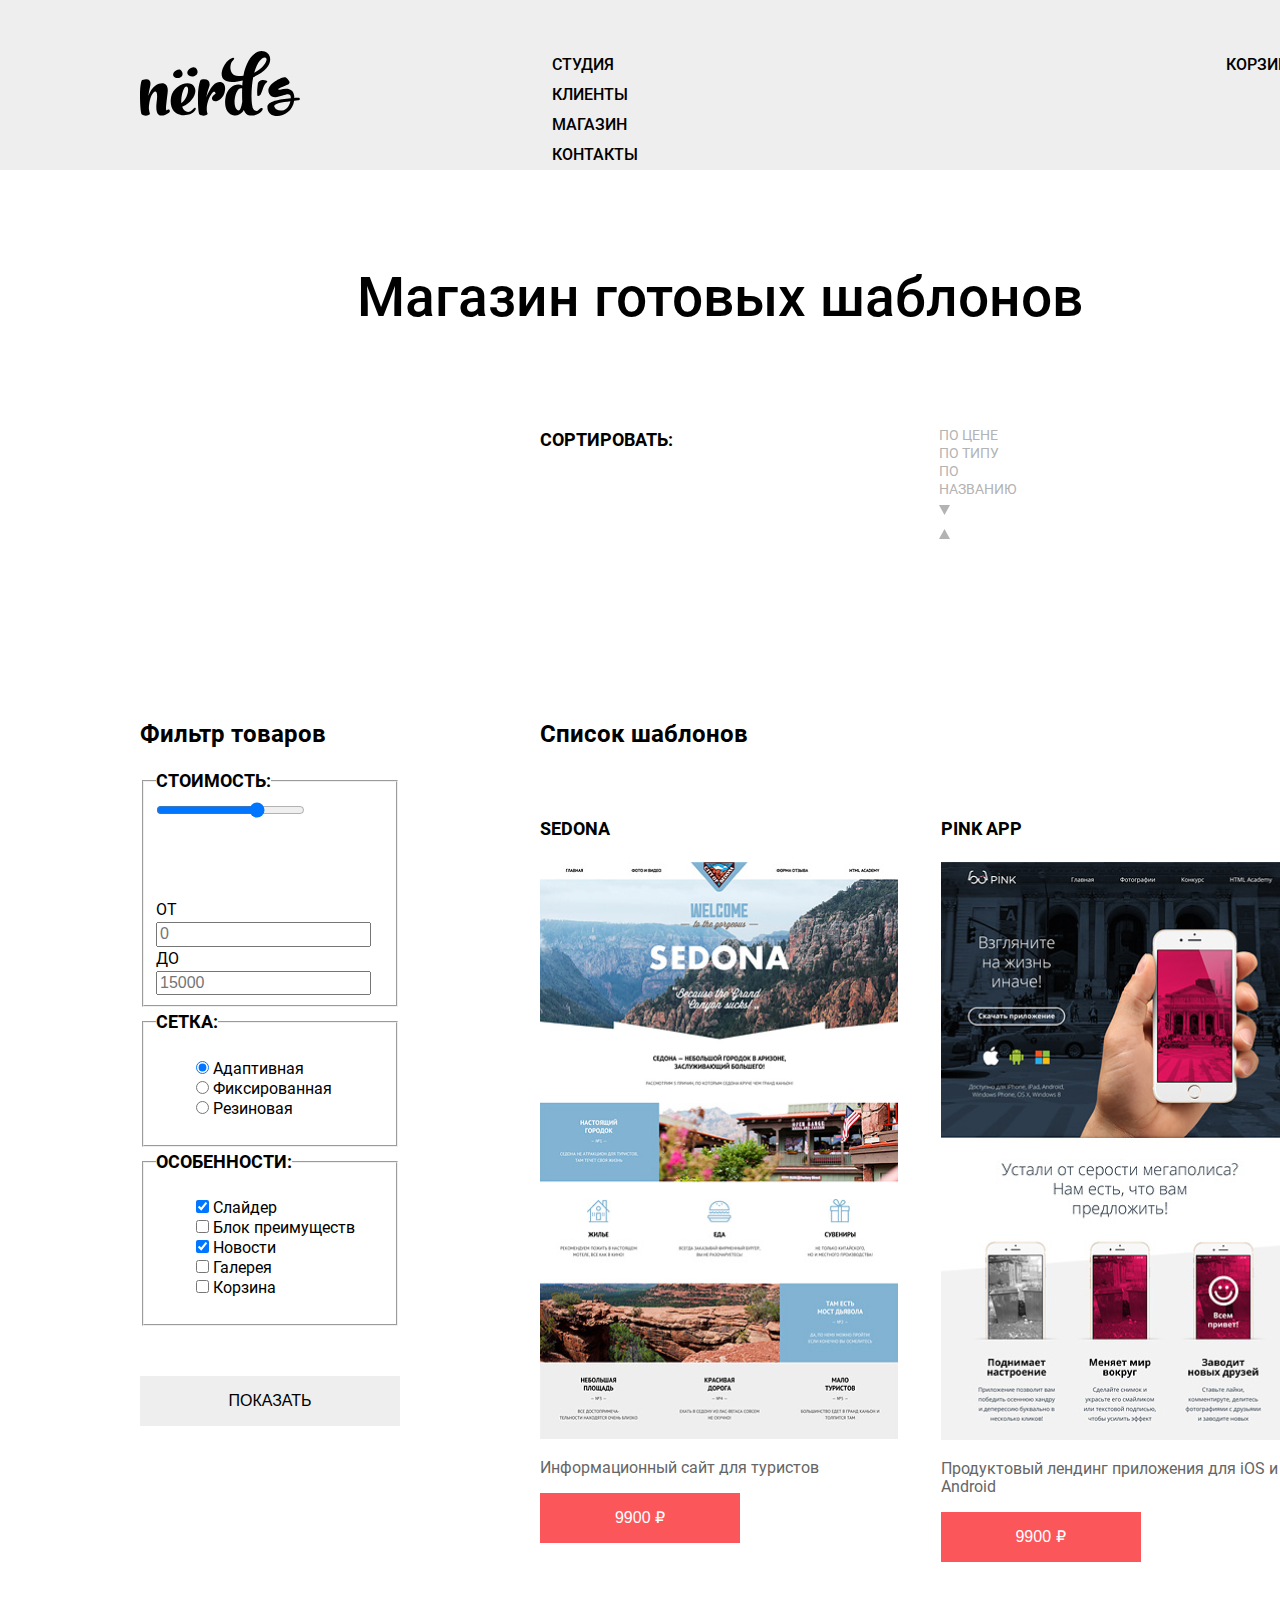
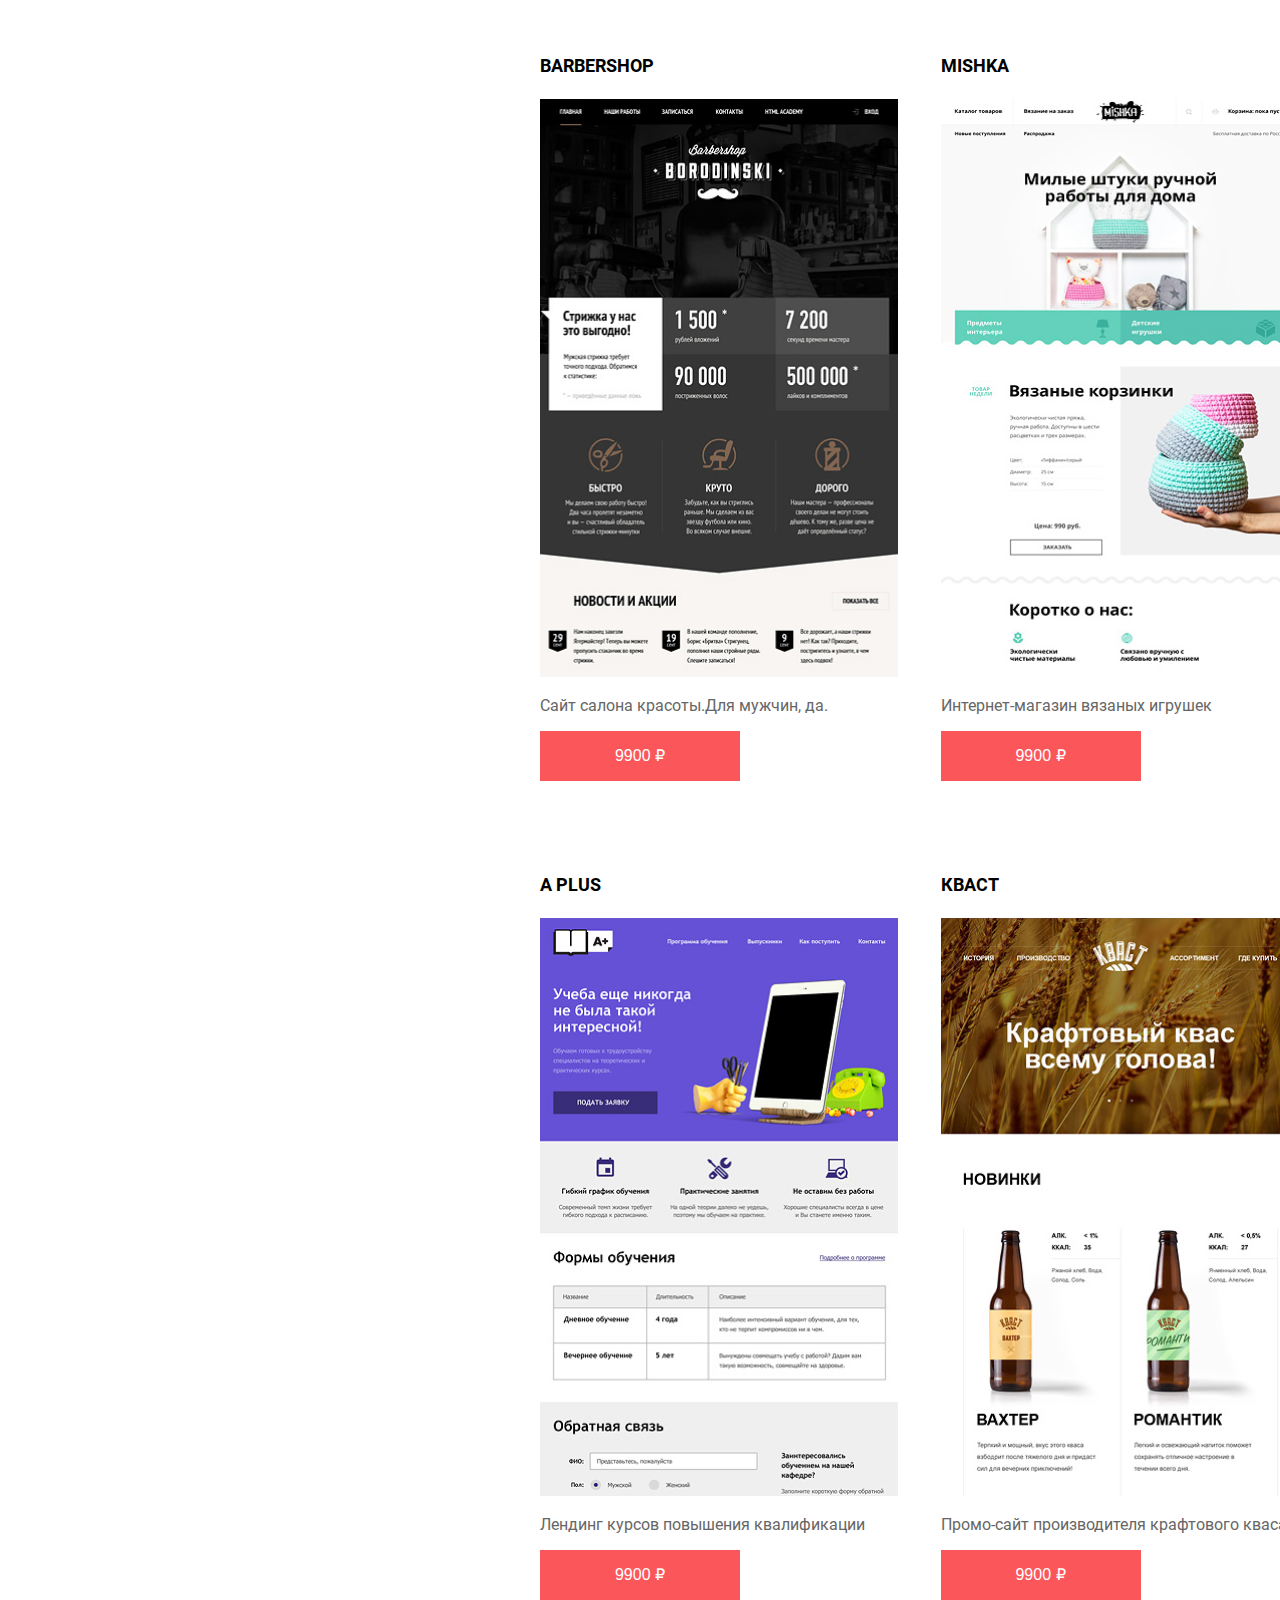
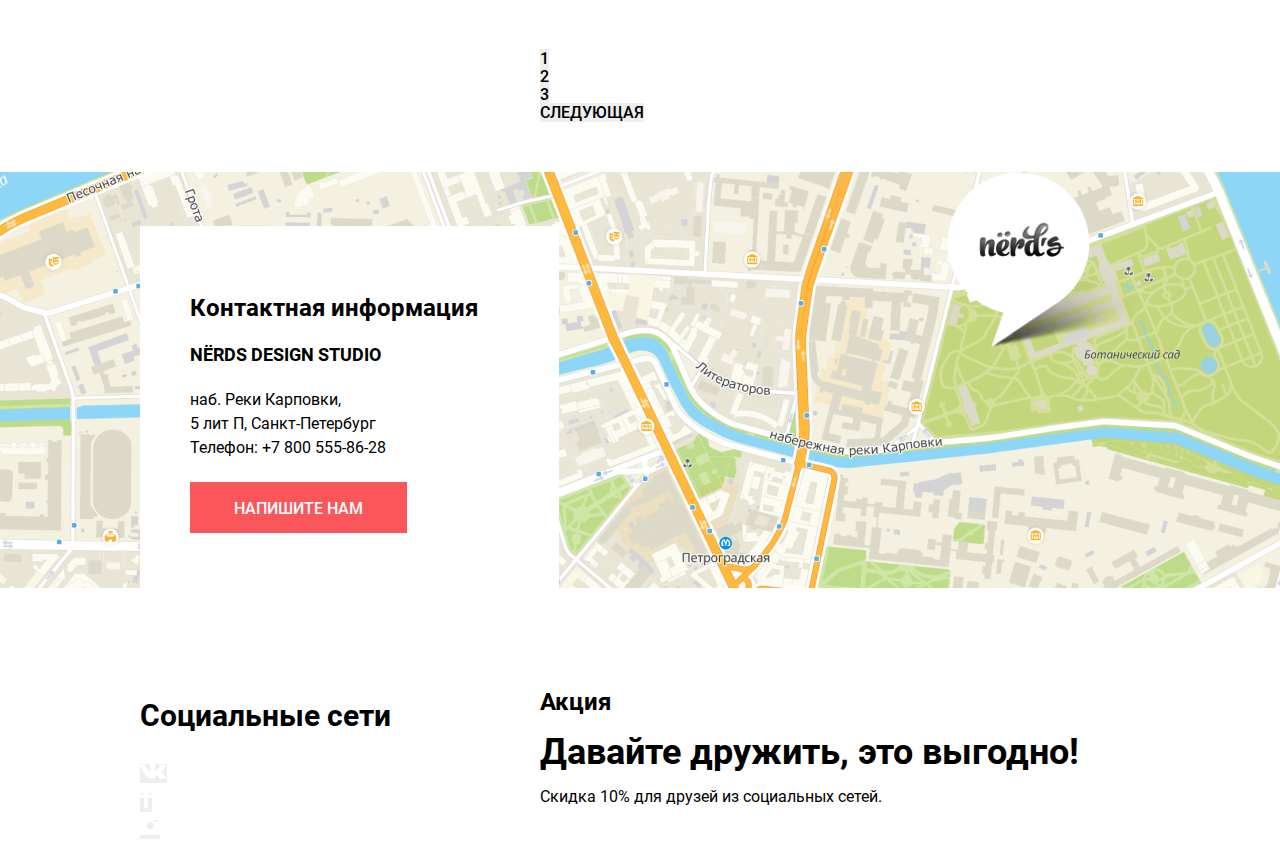
==== commit 34530fa6: "changes" ====
--- a/catalog.html
+++ b/catalog.html
@@ -13,21 +13,21 @@
 <body class="page-body">
     <header class="main-header">
         <nav class="main-navigation container">
-            <a class="main-header-logo">
+            <a class="main-header-logo" href="index.html">
                 <img src="img/nerds-logo.svg" width="160" height="65" alt="Логотип Nerd's">
             </a>
             <ul class="site-navigation">
                 <li><a href="blank.html">Студия</a></li>
                 <li><a href="blank.html">Клиенты</a></li>
-                <li><a href="catalog.html">Магазин</a></li>
+                <li><a class="current-page" href="catalog.html">Магазин</a></li>
                 <li><a href="blank.html">Контакты</a></li>
             </ul>
             <a class="basket-link" href="blank.html">Корзина</a>
         </nav>
+    </header>
+
+    <main class="page-catalog container">
         <h1 class="page-title">Магазин готовых шаблонов</h1>
-    </header>
-
-    <main class="page-catalog container">
         <section class="sort">
             <h2 class="sorting-tag">Сортировать:</h2>
             <ul class="sort-list">
@@ -39,7 +39,6 @@
             </ul>
         </section>
 
-        <section class="main-class">
         <section class="filters">
             <h2>Фильтр товаров</h2>
             <form class="filter" method="get" action="https://echo.htmlacademy.ru">
@@ -99,7 +98,7 @@
                         </li>
                     </ul>
                 </fieldset>
-                <button class="button filtertag" type="submit">Показать</button>
+                <button class="button filter_tag" type="submit">Показать</button>
             </form>
         </section>
 
@@ -113,7 +112,7 @@
                     </p>
                     <div class="catalog-item-description">
                         <p>Информационный сайт для туристов</p>
-                        <button class="button size1" type="button">9900 ₽</button>
+                        <button class="button type1" type="button">9900 ₽</button>
                     </div>
                 </li>
                 <li class="catalog-item">
@@ -123,7 +122,7 @@
                     </p>
                     <div class="catalog-item-description">
                         <p> Продуктовый лендинг приложения для iOS и Android </p>
-                        <button class="button size1" type="button">9900 ₽</button>
+                        <button class="button type1" type="button">9900 ₽</button>
                     </div>
                 </li>
                 <li class="catalog-item">
@@ -133,7 +132,7 @@
                     </p>
                     <div class="catalog-item-description">
                         <p>Сайт салона красоты.Для мужчин, да.</p>
-                        <button class="button size1" type="button">9900 ₽</button>
+                        <button class="button type1" type="button">9900 ₽</button>
                     </div>
                 </li>
                 <li class="catalog-item">
@@ -143,7 +142,7 @@
                     </p>
                     <div class="catalog-item-description">
                         <p> Интернет-магазин вязаных игрушек </p>
-                        <button class="button size1" type="button">9900 ₽</button>
+                        <button class="button type1" type="button">9900 ₽</button>
                     </div>
                 </li>
                 <li class="catalog-item">
@@ -153,7 +152,7 @@
                     </p>
                     <div class="catalog-item-description">
                         <p>Лендинг курсов повышения квалификации </p>
-                        <button class="button size1" type="button">9900 ₽</button>
+                        <button class="button type1" type="button">9900 ₽</button>
                     </div>
                 </li>
                 <li class="catalog-item">
@@ -163,7 +162,7 @@
                     </p>
                     <div class="catalog-item-description">
                         <p>Промо-сайт производителя крафтового кваса </p>
-                        <button class="button size1" type="button">9900 ₽</button>
+                        <button class="button type1" type="button">9900 ₽</button>
                     </div>
                 </li>
             </ul>
@@ -182,11 +181,10 @@
                 </li>
             </ul>
         </section>
-            </section>
     </main>
 
     <footer class="main-footer">
-        <section class="footer-contacts">
+        <section class="footer-contacts container">
             <div class="contacts">
                 <h2>Контактная информация</h2>
                 <h3>NЁRDS DESIGN STUDIO</h3>
--- a/style.css
+++ b/style.css
@@ -40,6 +40,8 @@
   --special-grey-pagination: #959595;
 }
 
+/* Global */
+
 body {
   min-width: 1440px;
   margin: 0;
@@ -54,7 +56,6 @@
   min-height: 100%;
   display: grid;
   grid-template-rows: min-content 1fr min-content;
-
 }
 
 a {
@@ -108,7 +109,6 @@
 
 .basket-link {
   justify-self: right;
-  gap: 50px;
 }
 
 .site-navigation a:hover {
@@ -132,7 +132,6 @@
   background-color: var(--basic-grey);
   margin-bottom: 80px;
   padding: 0 10px;
-
 }
 
 .slider-list {
@@ -141,14 +140,20 @@
   min-height: 431px;
 }
 
-.slider-item h3{
+.slider-item h3 {
+  font-weight: 500;
+  font-size: 55px;
+  line-height: 55px;
   width: 538px;
-}
-
-.slider-item p{
+  position: absolute;
+  z-index: 3;
+}
+
+.slider-item p {
   width: 400px;
-}
-
+  position: absolute;
+  z-index: 2;
+}
 
 /*   display: grid;
       grid-template-columns: min-content 760px;
@@ -158,12 +163,9 @@
 }
  */
 
-.slider-item h3 {
-  font-weight: 500;
-  font-size: 55px;
-  line-height: 55px;
-}
-
+.slider-image {
+  z-index: 1;
+}
 
 /* products */
 .products-list {
@@ -231,7 +233,7 @@
 
 .advantages-list {
   list-style: none;
-  margin: 0;
+  margin: 0 0 128px;
   padding: 0;
 }
 
@@ -242,25 +244,48 @@
   grid-template-columns: 1fr 1fr 1fr 1fr;
   list-style: none;
   padding: 0;
-}
-
-/* catalog */
+  margin: 0 0 126px;
+}
+
+
+
+.page-catalog {
+  display: grid;
+  grid-template-areas:
+    "title title "
+    "sort sort"
+    "filters catalog ";
+  grid-template-columns: 260px auto;
+  grid-template-rows: 100px 1fr;
+  grid-gap: 140px;
+}
 
 .page-title {
+  grid-area: title;
+  text-align: center;
   font-weight: 500;
   font-size: 55px;
   line-height: 55px;
-  width: 1160px;
   margin: 0 auto;
-  padding: 100px 0;
-}
-
-.main-class {
-  display: grid;
-  grid-template-columns: 260px 1fr;
-  gap: 140px;
-}
-
+  padding: 100px 0 0 0;
+}
+
+.sort {
+  display: grid;
+  grid-template-columns: repeat(3, 1fr);
+  grid-gap: 266px;
+  margin-left: 400px;
+}
+
+.filters {
+    grid-area: filters;
+}
+
+.catalog {
+    grid-area: catalog;
+}
+
+/*
 .sort {
   display: grid;
   grid-template-columns: 360px 360px;
@@ -268,7 +293,7 @@
   padding: 50px 0;
   gap: 40px;
 }
-
+*/
 .sort-list {
   padding: 0 0;
 }
@@ -344,8 +369,8 @@
   margin: 30px 0 0 0;
 }
 .catalog-item-description {
-    width: 255px;
-    height: 37px;
+    width: auto;
+    height: auto;
 }
 .catalog-list p {
   color: var(--basic-light-grey);
@@ -400,7 +425,7 @@
   height: 50px;
 }
 
-.slidertag {
+.slider_tag {
   padding: 17px 54px 15px 54px;
 }
 
@@ -413,13 +438,14 @@
   background-color: var(--special-red-click);
 }
 
-.button_red {
+.button_red,
+.button_green,
+.button_yellow {
   padding: 17px 40px 15px 39px;
 }
 
 .button_green {
   background-color: var(--basic-green);
-  padding: 17px 40px 15px 39px;
 }
 
 .button_green:hover {
@@ -433,7 +459,6 @@
 
 .button_yellow {
   background-color: var(--basic-yellow);
-  padding: 17px 40px 15px 39px;
 }
 
 .button_yellow:hover {
@@ -449,7 +474,7 @@
   padding: 17px 44px 15px 44px;
 }
 
-.filtertag {
+.filter_tag {
   font-weight: 500;
   line-height: 18px;
   border: none;
@@ -460,16 +485,16 @@
   margin: 50px 0 0 0;
 }
 
-.filtertag:hover {
+.filter_tag:hover {
   background-color: var(--special-filter-grey);
 }
 
-.filtertag:active {
+.filter_tag:active {
   color: var(--special-grey-pagination);
   background-color: var(--special-filter-grey-click);
 }
 
-.size1 {
+.type1 {
   width: 200px;
 }
 
@@ -480,15 +505,19 @@
   font-size: 18px;
   line-height: 30px;
 }
+
 .contacts {
   background-color: var(--basic-white);
   width: 319px;
   height: 308px;
   padding: 50px;
+  margin: 54px 0 54px 140px;
 }
 
 .map {
   width: 100%;
+  z-index: 1;
+  margin: 0 0 75px;
 }
 
 .footer-social ul {
@@ -507,8 +536,12 @@
 }
 
 .footer-contacts {
-  width: 1160px;
   margin: 0 auto;
+  z-index: 2;
+  position: absolute;
+  display: grid;
+  grid-template-columns: 1fr 1fr;
+  gap: 388px;
 }
 
 .footer-contacts p {
